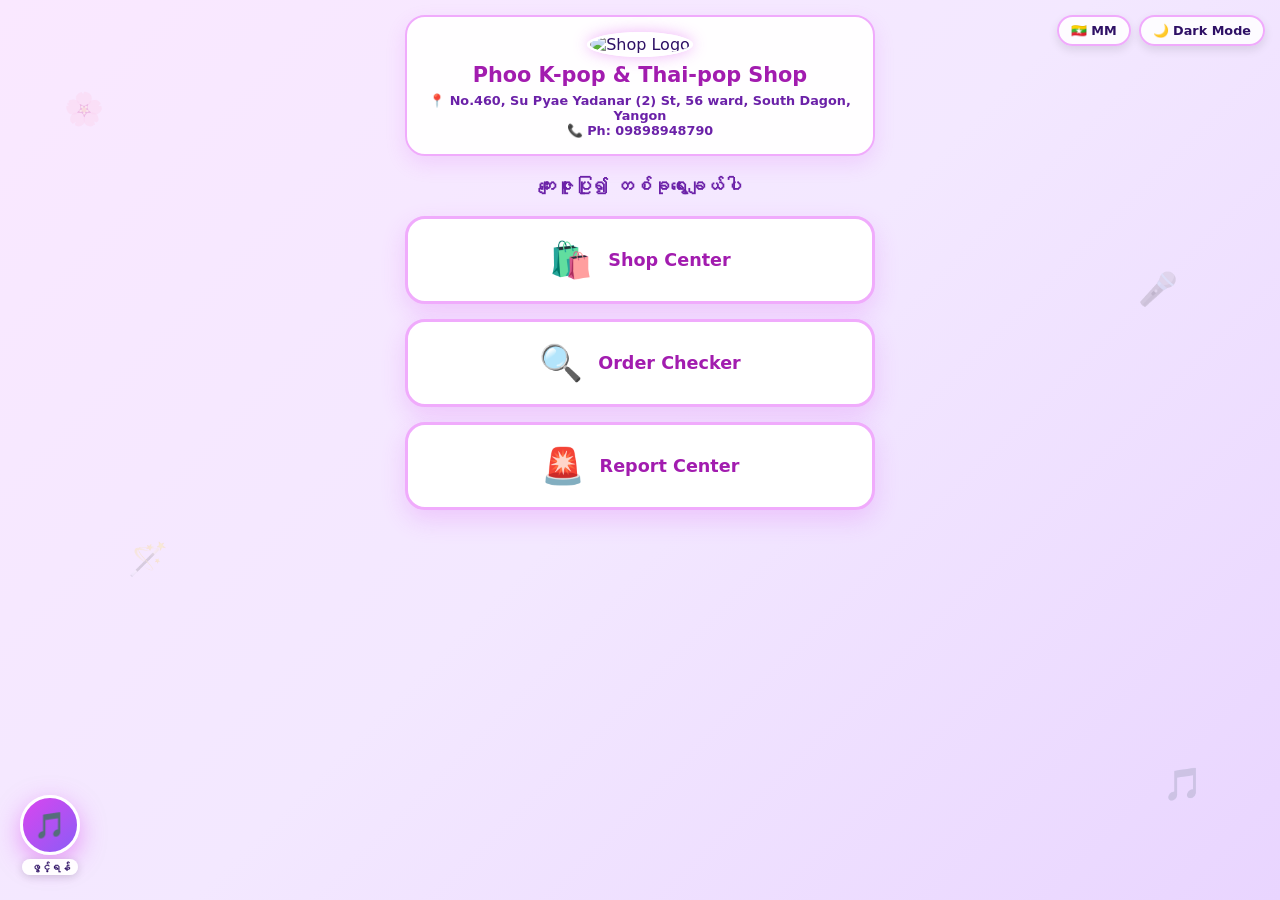
==== index.html @ 3902c41f "Update index.html" ====
<!DOCTYPE html>
<html lang="my">
<head>
  <meta charset="UTF-8">
  <meta name="viewport" content="width=device-width, initial-scale=1.0">
  <title>Phoo K-pop & Thai-pop Shop</title>
  <style>
    :root {
      --primary: #d946ef;
      --primary-dark: #a21caf;
      --accent: #8b5cf6;
      --bg-lavender: #f7f0ff;
      --card-bg: rgba(255, 255, 255, 0.95);
      --text-main: #2e1065;
      --text-sub: #6b21a8;
      --body-bg: linear-gradient(135deg, #fae8ff 0%, #f3e8ff 50%, #e9d5ff 100%);
      --box-bg: #ffffff;
      --admin-note-bg: #fffbeb;
      --admin-note-border: #f59e0b;
    }

    body.dark-mode {
      --primary: #e879f9;
      --primary-dark: #f0abfc;
      --accent: #a78bfa;
      --card-bg: rgba(30, 27, 75, 0.95);
      --text-main: #f3e8ff;
      --text-sub: #d8b4fe;
      --body-bg: linear-gradient(135deg, #0f172a 0%, #1e1b4b 50%, #311042 100%);
      --box-bg: #1e1b4b;
      --admin-note-bg: #312e81;
      --admin-note-border: #818cf8;
    }

    * { box-sizing: border-box; margin: 0; padding: 0; font-family: 'Segoe UI', system-ui, sans-serif; }

    body {
      background: var(--body-bg);
      color: var(--text-main);
      min-height: 100vh;
      overflow-x: hidden;
      transition: background 0.3s ease, color 0.3s ease;
      position: relative;
    }

    /* FLOWER & LEAF BOMB ANIMATION STYLES */
    .flower-particle {
      position: fixed;
      pointer-events: none;
      font-size: 1.6rem;
      z-index: 9999;
      animation: flowerBomb 1.2s cubic-bezier(0.25, 1, 0.5, 1) forwards;
      user-select: none;
    }

    @keyframes flowerBomb {
      0% {
        opacity: 1;
        transform: translate(0, 0) scale(0.3) rotate(0deg);
      }
      40% {
        opacity: 1;
        transform: translate(var(--vx), var(--vy)) scale(1.4) rotate(180deg);
      }
      100% {
        opacity: 0;
        transform: translate(calc(var(--vx) * 1.2), calc(var(--vy) + 140px)) scale(0.5) rotate(360deg);
      }
    }

    .theme-toggle-wrapper {
      position: absolute;
      top: 15px;
      right: 15px;
      z-index: 10;
      display: flex;
      gap: 8px;
    }
    .theme-toggle-btn, .lang-toggle-btn {
      background: rgba(255, 255, 255, 0.85);
      border: 2px solid #f0abfc;
      padding: 6px 12px;
      border-radius: 20px;
      font-weight: 800;
      font-size: 0.8rem;
      color: var(--text-main);
      cursor: pointer;
      backdrop-filter: blur(5px);
      box-shadow: 0 4px 10px rgba(0,0,0,0.1);
    }
    body.dark-mode .theme-toggle-btn, body.dark-mode .lang-toggle-btn {
      background: rgba(30, 27, 75, 0.85);
      border-color: #a855f7;
    }

    .bg-icon {
      position: fixed;
      font-size: 2rem;
      opacity: 0.2;
      animation: float 8s infinite ease-in-out;
      pointer-events: none;
      z-index: 0;
    }
    @keyframes float {
      0%, 100% { transform: translateY(0) rotate(0deg); }
      50% { transform: translateY(-25px) rotate(15deg); }
    }

    .app-container {
      max-width: 500px;
      margin: 0 auto;
      min-height: 100vh;
      position: relative;
      z-index: 1;
      padding: 15px 15px 40px;
    }

    .page-view { display: none; }
    .page-view.active { display: block; }

    .site-header {
      text-align: center;
      padding: 15px;
      background: var(--card-bg);
      backdrop-filter: blur(10px);
      border-radius: 20px;
      border: 2px solid #f0abfc;
      margin-bottom: 20px;
      box-shadow: 0 8px 20px rgba(217, 70, 239, 0.15);
    }
    .logo {
      width: 85px;
      height: 85px;
      border-radius: 50%;
      object-fit: cover;
      box-shadow: 0 0 15px rgba(217, 70, 239, 0.4);
      border: 3px solid #fff;
    }
    .shop-title {
      font-size: 1.3rem;
      font-weight: 900;
      color: var(--primary-dark);
      margin-top: 6px;
    }
    .address-animated {
      font-size: 0.8rem;
      color: var(--text-sub);
      margin-top: 6px;
      font-weight: 700;
      display: inline-block;
      animation: pulseWiggle 3s infinite ease-in-out;
    }
    @keyframes pulseWiggle {
      0%, 100% { transform: scale(1) rotate(0deg); }
      25% { transform: scale(1.02) rotate(-1deg); }
      75% { transform: scale(1.02) rotate(1deg); }
    }

    /* MUSIC BUBBLE STYLING */
    .music-bubble-fixed {
      position: fixed;
      bottom: 25px;
      left: 20px;
      z-index: 200;
      display: flex;
      flex-direction: column;
      align-items: center;
    }
    .music-bubble-btn {
      width: 60px;
      height: 60px;
      border-radius: 50%;
      background: linear-gradient(135deg, var(--primary) 0%, var(--accent) 100%);
      color: white;
      font-size: 1.6rem;
      display: flex;
      align-items: center;
      justify-content: center;
      box-shadow: 0 8px 25px rgba(217, 70, 239, 0.5);
      cursor: pointer;
      border: 3px solid #fff;
      transition: all 0.3s ease;
      animation: musicPulse 2s infinite ease-in-out;
    }
    .music-bubble-btn.playing {
      animation: musicRotate 4s linear infinite;
      box-shadow: 0 0 25px rgba(217, 70, 239, 0.8);
      border-color: #f0abfc;
    }
    .music-bubble-label {
      font-size: 0.65rem;
      font-weight: 800;
      color: var(--text-main);
      margin-top: 4px;
      background: var(--card-bg);
      padding: 2px 8px;
      border-radius: 10px;
      box-shadow: 0 2px 8px rgba(0,0,0,0.15);
      backdrop-filter: blur(4px);
    }
    @keyframes musicPulse {
      0%, 100% { transform: scale(1); }
      50% { transform: scale(1.08); }
    }
    @keyframes musicRotate {
      0% { transform: rotate(0deg); }
      100% { transform: rotate(360deg); }
    }

    .landing-options {
      display: flex;
      flex-direction: column;
      gap: 15px;
      margin-top: 20px;
    }
    .option-card {
      background: var(--box-bg);
      border: 3px solid #f0abfc;
      border-radius: 20px;
      padding: 20px;
      text-align: center;
      cursor: pointer;
      box-shadow: 0 10px 25px rgba(217, 70, 239, 0.2);
      transition: all 0.3s cubic-bezier(0.175, 0.885, 0.32, 1.275);
      display: flex;
      align-items: center;
      justify-content: center;
      gap: 15px;
    }
    .option-card:hover {
      transform: translateY(-5px) scale(1.02);
      border-color: var(--primary);
    }
    .option-icon { font-size: 2.2rem; }
    .option-title { font-weight: 900; color: var(--primary-dark); font-size: 1.1rem; }

    .nav-back-btn {
      background: var(--card-bg);
      border: 2px solid #f0abfc;
      padding: 8px 16px;
      border-radius: 20px;
      font-weight: 800;
      color: var(--text-sub);
      cursor: pointer;
      margin-bottom: 15px;
      display: inline-flex;
      align-items: center;
      gap: 5px;
    }

    /* PRODUCT CARDS */
    .product-grid {
      display: grid;
      grid-template-columns: repeat(2, 1fr);
      gap: 15px;
    }
    .product-card {
      background: var(--card-bg);
      background-image: radial-gradient(#d8b4fe 15%, transparent 16%),
                        url('https://lh3.googleusercontent.com/d/14WBlxcwpCYj9gqkONoxRkhRrgwvBJSRH');
      background-size: 20px 20px, 70px 70px;
      background-position: center, center;
      background-repeat: repeat, no-repeat;
      background-blend-mode: normal, soft-light;
      border-radius: 20px;
      padding: 12px;
      border: 2px solid #f5d0fe;
      box-shadow: 0 8px 18px rgba(147, 51, 234, 0.12);
      text-align: center;
      transition: all 0.3s ease;
      animation: cardWiggle 3.5s infinite ease-in-out;
    }

    .product-card:nth-child(even) {
      animation-duration: 4s;
      animation-delay: 0.5s;
    }

    @keyframes cardWiggle {
      0%, 100% { transform: translateY(0) rotate(0deg); }
      25% { transform: translateY(-4px) rotate(-1deg); }
      75% { transform: translateY(3px) rotate(1deg); }
    }

    .product-card:hover {
      transform: translateY(-8px) scale(1.03) !important;
      box-shadow: 0 14px 28px rgba(217, 70, 239, 0.3);
      border-color: var(--primary);
    }
    .product-img {
      width: 100%;
      height: 135px;
      object-fit: cover;
      border-radius: 14px;
      box-shadow: 0 4px 12px rgba(0,0,0,0.1);
    }
    .product-title {
      font-weight: 800;
      font-size: 0.9rem;
      margin: 8px 0 4px;
      color: var(--text-main);
    }
    .product-price {
      font-weight: 900;
      color: var(--primary-dark);
      font-size: 0.95rem;
      margin-bottom: 8px;
    }
    .btn-show-photo {
      width: 100%;
      background: linear-gradient(135deg, #c084fc 0%, #e879f9 100%);
      color: white;
      border: none;
      padding: 8px;
      border-radius: 12px;
      font-weight: 800;
      font-size: 0.8rem;
      cursor: pointer;
      box-shadow: 0 4px 10px rgba(192, 132, 252, 0.4);
    }

    .floating-cart-btn {
      position: fixed;
      bottom: 25px;
      right: 20px;
      background: linear-gradient(135deg, var(--primary) 0%, var(--accent) 100%);
      color: white;
      width: 65px;
      height: 65px;
      border-radius: 50%;
      display: none;
      justify-content: center;
      align-items: center;
      font-size: 1.6rem;
      box-shadow: 0 10px 25px rgba(217, 70, 239, 0.5);
      cursor: pointer;
      z-index: 199;
      animation: pulseCart 2s infinite ease-in-out;
    }
    @keyframes pulseCart {
      0%, 100% { transform: scale(1); }
      50% { transform: scale(1.1); }
    }
    .cart-count-badge {
      position: absolute;
      top: 0;
      right: 0;
      background: #ef4444;
      color: white;
      font-size: 0.75rem;
      font-weight: 900;
      padding: 3px 7px;
      border-radius: 12px;
      border: 2px solid white;
    }

    .modal-overlay {
      position: fixed;
      top: 0; left: 0; width: 100%; height: 100%;
      background: rgba(46, 16, 101, 0.65);
      backdrop-filter: blur(6px);
      display: none;
      justify-content: center;
      align-items: center;
      z-index: 300;
      overflow-y: auto;
      padding: 20px 0;
    }
    .modal-overlay.active { display: flex; }

    /* DETAIL BUBBLE PHOTOS & FLOATING ANIMATION */
    .detail-gallery-container {
      display: flex;
      flex-wrap: wrap;
      justify-content: center;
      gap: 12px;
      max-height: 240px;
      overflow-y: auto;
      margin: 12px 0;
      padding: 8px;
    }
    .detail-img-box {
      display: flex;
      flex-direction: column;
      align-items: center;
    }
    .detail-bubble-img {
      width: 75px;
      height: 75px;
      border-radius: 50%; /* Pure Bubble Shape */
      object-fit: cover;
      cursor: pointer;
      border: 3px solid #f0abfc;
      box-shadow: 0 6px 15px rgba(217, 70, 239, 0.3);
      animation: bubbleFloat 3s ease-in-out infinite alternate;
    }
    .detail-img-box:nth-child(even) .detail-bubble-img {
      animation-duration: 3.8s;
      animation-delay: 0.4s;
    }
    .detail-img-box:nth-child(3n) .detail-bubble-img {
      animation-duration: 2.5s;
      animation-delay: 0.8s;
    }

    /* BUBBLE FLOATING ANIMATION (NON-DEGREE ROTATION) */
    @keyframes bubbleFloat {
      0% {
        transform: translateY(0px) scale(1);
      }
      50% {
        transform: translateY(-6px) scale(1.05);
        box-shadow: 0 10px 20px rgba(217, 70, 239, 0.5);
      }
      100% {
        transform: translateY(3px) scale(0.98);
      }
    }

    .fullscreen-modal {
      display: none;
      position: fixed;
      top: 0; left: 0; width: 100%; height: 100%;
      background: rgba(0, 0, 0, 0.9);
      justify-content: center;
      align-items: center;
      z-index: 1000;
    }
    .fullscreen-modal img {
      max-width: 90%;
      max-height: 90%;
      border-radius: 12px;
      cursor: pointer;
    }

    .qty-modal-box {
      background: var(--box-bg);
      width: 90%;
      max-width: 400px;
      border-radius: 24px;
      padding: 22px;
      text-align: center;
      position: relative;
      box-shadow: 0 15px 30px rgba(0,0,0,0.3);
      border: 3px solid #f0abfc;
    }

    .input-field {
      width: 100%;
      padding: 12px;
      border-radius: 12px;
      border: 2px solid #e9d5ff;
      margin-top: 8px;
      margin-bottom: 12px;
      outline: none;
      font-size: 0.9rem;
      background: var(--box-bg);
      color: var(--text-main);
    }
    .input-field:focus { border-color: var(--primary); }

    .btn-action {
      width: 100%;
      background: linear-gradient(135deg, var(--primary) 0%, var(--accent) 100%);
      color: white;
      border: none;
      padding: 12px;
      border-radius: 14px;
      font-weight: 800;
      font-size: 0.95rem;
      cursor: pointer;
      box-shadow: 0 4px 15px rgba(217, 70, 239, 0.4);
    }

    .cart-item {
      background: var(--card-bg);
      padding: 12px;
      border-radius: 14px;
      margin-bottom: 10px;
      border: 1px solid #f0abfc;
      text-align: left;
    }
    .cart-item-header {
      display: flex;
      justify-content: space-between;
      align-items: center;
      margin-bottom: 6px;
    }

    .admin-note-box {
      background: var(--admin-note-bg);
      border-left: 4px solid var(--admin-note-border);
      padding: 10px;
      border-radius: 8px;
      font-size: 0.85rem;
      text-align: left;
      margin: 10px 0;
      color: var(--text-main);
    }

    .success-card {
      background: var(--box-bg);
      border-radius: 24px;
      padding: 30px 20px;
      text-align: center;
      border: 3px solid #f0abfc;
      box-shadow: 0 15px 35px rgba(217, 70, 239, 0.25);
      animation: popIn 0.5s cubic-bezier(0.175, 0.885, 0.32, 1.275);
    }
    @keyframes popIn {
      0% { transform: scale(0.7); opacity: 0; }
      100% { transform: scale(1); opacity: 1; }
    }
    .success-icon { font-size: 4rem; margin-bottom: 15px; display: block; }
    .success-title { font-size: 1.3rem; font-weight: 900; color: #16a34a; margin-bottom: 10px; }
    .thanks-msg { font-size: 1rem; font-weight: 800; color: var(--primary-dark); margin-bottom: 20px; }
    .code-box {
      background: var(--card-bg);
      border: 2px dashed var(--primary);
      padding: 15px;
      border-radius: 16px;
      font-size: 1.2rem;
      font-weight: 900;
      color: var(--text-main);
      margin-bottom: 20px;
    }

    .report-card {
      background: var(--box-bg);
      border: 3px solid #f0abfc;
      border-radius: 22px;
      padding: 20px;
      box-shadow: 0 10px 25px rgba(217, 70, 239, 0.15);
    }
  </style>
</head>
<body>

  <!-- THEME & LANGUAGE SWITCHER WRAPPER -->
  <div class="theme-toggle-wrapper">
    <button id="lang-btn" class="lang-toggle-btn" onclick="toggleLanguage()">🇲🇲 MM</button>
    <button id="theme-btn" class="theme-toggle-btn" onclick="toggleTheme()">🌙 Dark Mode</button>
  </div>

  <div class="bg-icon" style="top:10%; left:5%;">🌸</div>
  <div class="bg-icon" style="top:30%; right:8%; animation-delay: 2s;">🎤</div>
  <div class="bg-icon" style="top:60%; left:10%; animation-delay: 4s;">🪄</div>
  <div class="bg-icon" style="top:85%; right:6%; animation-delay: 1s;">🎵</div>

  <!-- AUDIO ELEMENT -->
  <audio id="bg-audio" loop preload="auto" crossorigin="anonymous">
    <source src="https://cdn.pixabay.com/download/audio/2022/05/27/audio_1808fbf07a.mp3?filename=lofi-study-112191.mp3" type="audio/mpeg">
  </audio>

  <!-- MUSIC BUBBLE PLAYER -->
  <div class="music-bubble-fixed">
    <div id="music-bubble" class="music-bubble-btn" onclick="toggleMusic()">
      🎵
    </div>
    <span id="music-status" class="music-bubble-label" data-mm="ဖွင့်ရန်" data-en="Play">ဖွင့်ရန်</span>
  </div>

  <div class="app-container">

    <!-- PAGE 1: LANDING PAGE -->
    <div id="page-landing" class="page-view active">
      <header class="site-header">
        <img src="https://lh3.googleusercontent.com/d/14WBlxcwpCYj9gqkONoxRkhRrgwvBJSRH" class="logo" alt="Shop Logo">
        <h1 class="shop-title">Phoo K-pop & Thai-pop Shop</h1>
        <div class="address-animated">
          📍 No.460, Su Pyae Yadanar (2) St, 56 ward, South Dagon, Yangon<br>📞 Ph: 09898948790
        </div>
      </header>

      <h2 style="text-align:center; color:var(--text-sub); font-size:1.1rem; margin-bottom:15px;" data-mm="ကျေးဇူးပြု၍ တစ်ခုရွေးချယ်ပါ" data-en="Please Select an Option">ကျေးဇူးပြု၍ တစ်ခုရွေးချယ်ပါ</h2>
      
      <div class="landing-options">
        <div class="option-card" onclick="navigateTo('page-shop')">
          <span class="option-icon">🛍️</span>
          <div class="option-title">Shop Center</div>
        </div>
        <div class="option-card" onclick="navigateTo('page-checker')">
          <span class="option-icon">🔍</span>
          <div class="option-title">Order Checker</div>
        </div>
        <div class="option-card" onclick="navigateTo('page-report')">
          <span class="option-icon">🚨</span>
          <div class="option-title">Report Center</div>
        </div>
      </div>
    </div>

    <!-- PAGE 2: SHOP CENTER PAGE -->
    <div id="page-shop" class="page-view">
      <button class="nav-back-btn" onclick="navigateTo('page-landing')" data-mm="⬅️ ပင်မစာမျက်နှာသို့" data-en="⬅️ Back to Home">⬅️ ပင်မစာမျက်နှာသို့</button>
      <h2 style="font-size:1.2rem; font-weight:900; color:var(--text-sub); margin-bottom:15px;">🛍️ Shop Center</h2>
      <div id="product-grid" class="product-grid"></div>
    </div>

    <!-- PAGE 3: ORDER CHECKER PAGE -->
    <div id="page-checker" class="page-view">
      <button class="nav-back-btn" onclick="navigateTo('page-landing')" data-mm="⬅️ ပင်မစာမျက်နှာသို့" data-en="⬅️ Back to Home">⬅️ ပင်မစာမျက်နှာသို့</button>
      <h2 style="font-size:1.1rem; font-weight:900; color:var(--text-sub); margin-bottom:12px;" data-mm="🔍 Order Status စစ်ဆေးရန်" data-en="🔍 Check Order Status">🔍 Order Status စစ်ဆေးရန်</h2>
      <input type="text" id="check-code-input" class="input-field" placeholder="Order Code ရိုက်ထည့်ပါ (ဥပမာ- ORD-1234)" data-mm-ph="Order Code ရိုက်ထည့်ပါ (ဥပမာ- ORD-1234)" data-en-ph="Enter Order Code (e.g., ORD-1234)">
      <button class="btn-action" onclick="checkOrderStatus()" data-mm="စစ်ဆေးမည်" data-en="Check Status">စစ်ဆေးမည်</button>
      <div id="check-result-box" style="margin-top:15px;"></div>
    </div>

    <!-- PAGE 4: REPORT CENTER PAGE -->
    <div id="page-report" class="page-view">
      <button class="nav-back-btn" onclick="navigateTo('page-landing')" data-mm="⬅️ ပင်မစာမျက်နှာသို့" data-en="⬅️ Back to Home">⬅️ ပင်မစာမျက်နှာသို့</button>
      
      <div class="report-card">
        <h2 style="font-size:1.1rem; font-weight:900; color:#e11d48; margin-bottom:12px;">🚨 Report Center</h2>
        
        <div style="display:flex; gap:8px; margin-bottom:15px;">
          <button id="tab-rep-sub" class="btn-action" style="flex:1; padding:8px; font-size:0.8rem;" onclick="switchReportTab('sub')" data-mm="Report တင်မည်" data-en="Submit Report">Report တင်မည်</button>
          <button id="tab-rep-chk" class="btn-action" style="flex:1; padding:8px; font-size:0.8rem; background:#059669;" onclick="switchReportTab('chk')" data-mm="Report စစ်မည်" data-en="Check Report">Report စစ်မည်</button>
        </div>

        <div id="sec-rep-sub-form">
          <textarea id="rep-text-input" class="input-field" placeholder="ကြုံတွေ့ရသော အခက်အခဲ/တိုင်ကြားစာ ရေးသားပါ..." data-mm-ph="ကြုံတွေ့ရသော အခက်အခဲ/တိုင်ကြားစာ ရေးသားပါ..." data-en-ph="Describe your complaint/issue here..." style="height:80px; resize:none;"></textarea>
          <button class="btn-action" style="background:#e11d48;" onclick="submitReport()" data-mm="Report ပေးပို့မည် ➔" data-en="Send Report ➔">Report ပေးပို့မည် ➔</button>
        </div>

        <div id="sec-rep-chk-form" style="display:none;">
          <input type="text" id="rep-code-search" class="input-field" placeholder="Report Code ရိုက်ထည့်ပါ (ဥပမာ - RP-1234)" data-mm-ph="Report Code ရိုက်ထည့်ပါ (ဥပမာ - RP-1234)" data-en-ph="Enter Report Code (e.g., RP-1234)">
          <button class="btn-action" style="background:#059669;" onclick="checkReportStatus()" data-mm="Status စစ်မည်" data-en="Check Status">Status စစ်မည်</button>
          <div id="rep-status-output" style="margin-top:12px; font-weight:bold; text-align:center;"></div>
        </div>
      </div>
    </div>

    <!-- PAGE 5: CART CHECKOUT PAGE -->
    <div id="page-cart" class="page-view">
      <button class="nav-back-btn" onclick="navigateTo('page-shop')" data-mm="⬅️ ပစ္စည်းများထပ်ရွေးမည်" data-en="⬅️ Add More Items">⬅️ ပစ္စည်းများထပ်ရွေးမည်</button>
      
      <div style="background:var(--box-bg); border-radius:22px; padding:20px; border:3px solid #f0abfc; box-shadow:0 10px 25px rgba(217,70,239,0.15);">
        <h3 style="font-size:1.1rem; font-weight:900; color:var(--primary-dark); margin-bottom:12px;" data-mm="🛒 ခြင်းတောင်းထဲမှ ပစ္စည်းများ" data-en="🛒 Items in Cart">🛒 ခြင်းတောင်းထဲမှ ပစ္စည်းများ</h3>
        <div id="cart-items-container"></div>
        
        <div style="display:flex; justify-content:space-between; font-weight:900; font-size:1.15rem; margin:15px 0 10px;">
          <span data-mm="စုစုပေါင်း ကျသင့်ငွေ:" data-en="Total Amount:">စုစုပေါင်း ကျသင့်ငွေ:</span>
          <span id="cart-total-price" style="color:var(--primary-dark);">0 Ks</span>
        </div>

        <h4 style="font-size:0.9rem; margin-top:10px; font-weight:800;" data-mm="အချက်အလက် ဖြည့်ပါ:" data-en="Fill Information:">အချက်အလက် ဖြည့်ပါ:</h4>
        <input type="text" id="cust-name" class="input-field" placeholder="လူကြီးမင်း နာမည်..." data-mm-ph="လူကြီးမင်း နာမည်..." data-en-ph="Your Name..." required>
        
        <label style="font-size:0.8rem; font-weight:800;" data-mm="📱 Device Changer (၁၀ ခုအထိ ရွေးချယ်နိုင်သည်):" data-en="📱 Device Changer (Up to 10 Devices):">📱 Device Changer (၁၀ ခုအထိ ရွေးချယ်နိုင်သည်):</label>
        <select id="device-changer-select" class="input-field">
          <option value="Device 1 (Main Mobile)">Device 1 (Main Mobile)</option>
          <option value="Device 2 (Secondary Phone)">Device 2 (Secondary Phone)</option>
          <option value="Device 3 (Tablet / iPad)">Device 3 (Tablet / iPad)</option>
          <option value="Device 4 (Laptop / PC)">Device 4 (Laptop / PC)</option>
          <option value="Device 5 (Office Device)">Device 5 (Office Device)</option>
          <option value="Device 6 (Spare Phone A)">Device 6 (Spare Phone A)</option>
          <option value="Device 7 (Spare Phone B)">Device 7 (Spare Phone B)</option>
          <option value="Device 8 (Family Device 1)">Device 8 (Family Device 1)</option>
          <option value="Device 9 (Family Device 2)">Device 9 (Family Device 2)</option>
          <option value="Device 10 (Custom Extra Device)">Device 10 (Custom Extra Device)</option>
        </select>

        <select id="delivery-type" class="input-field" onchange="toggleDeliveryBox(this.value)">
          <option value="pickup" data-mm="🏠 ကိုယ်တိုင် Pick-up လာယူမည်" data-en="🏠 Pick-up Self">🏠 ကိုယ်တိုင် Pick-up လာယူမည်</option>
          <option value="delivery" data-mm="🚚 Delivery ပို့ပေးပါ" data-en="🚚 Home Delivery">🚚 Delivery ပို့ပေးပါ</option>
        </select>

        <div id="delivery-box" style="display:none;">
          <input type="text" id="cust-address" class="input-field" placeholder="နေရပ်လိပ်စာ အပြည့်အစုံ" data-mm-ph="နေရပ်လိပ်စာ အပြည့်အစုံ" data-en-ph="Full Address">
          <input type="tel" id="cust-phone" class="input-field" placeholder="ဖုန်းနံပါတ်" data-mm-ph="ဖုန်းနံပါတ်" data-en-ph="Phone Number">
        </div>

        <select id="payment-type" class="input-field" onchange="togglePaymentBox(this.value)">
          <option value="cod">💵 Cash on Delivery / Pick-up</option>
          <option value="online">📱 Online Payment (KPay / WavePay)</option>
        </select>

        <div id="online-pay-box" style="display:none; background:var(--card-bg); padding:12px; border-radius:12px; margin-bottom:12px; font-size:0.85rem;">
          <p><b>Wave Pay:</b> 09898948790 (Khin Saw Htwe)</p>
          <p><b>KPay:</b> 09422725283 (Moe Pyae Pyae Zaw)</p>
          <p style="margin-top:6px; color:var(--primary-dark); font-weight:700;" data-mm="💳 ပြေစာ Slip ပုံ တိုက်ရိုက် တင်ပါ:" data-en="💳 Upload Payment Slip:">💳 ပြေစာ Slip ပုံ တိုက်ရိုက် တင်ပါ:</p>
          <input type="file" id="slip-file-input" accept="image/*" class="input-field" style="padding:8px;">
        </div>

        <button class="btn-action" onclick="submitOrderToTelegram()" data-mm="✨ Order အတည်ပြုမည်" data-en="✨ Confirm Order">✨ Order အတည်ပြုမည်</button>
      </div>
    </div>

    <!-- PAGE 6: ORDER SUCCESS PAGE -->
    <div id="page-success" class="page-view">
      <div class="success-card">
        <span class="success-icon">🎉</span>
        <div class="success-title" data-mm="ဂုဏ်ယူပါတယ် order တင်ခြင်းအောင်မြင်ပါသည်" data-en="Congratulations! Order Placed Successfully">ဂုဏ်ယူပါတယ် order တင်ခြင်းအောင်မြင်ပါသည်</div>
        <div class="thanks-msg" data-mm="ဝယ်ယူအားပေးမှုအတွက် ကျေးဇူးအထူးတင်ပါသည်။" data-en="Thank you for shopping with us!">ဝယ်ယူအားပေးမှုအတွက် ကျေးဇူးအထူးတင်ပါသည်။</div>
        
        <p style="font-size:0.85rem; color:var(--text-sub); margin-bottom:6px;" data-mm="လူကြီးမင်း၏ Order Code လေးဖြစ်ပါတယ်:" data-en="Your Order Code is:">လူကြီးမင်း၏ Order Code လေးဖြစ်ပါတယ်:</p>
        <div class="code-box" id="success-order-code">ORD-XXXX</div>

        <button class="btn-action" onclick="navigateTo('page-landing')" data-mm="🏠 ပင်မစာမျက်နှာသို့ ပြန်သွားမည်" data-en="🏠 Back to Home Page">🏠 ပင်မစာမျက်နှာသို့ ပြန်သွားမည်</button>
      </div>
    </div>

  </div>

  <div id="floating-cart-btn" class="floating-cart-btn" onclick="navigateTo('page-cart')">
    🛒
    <span id="cart-badge" class="cart-count-badge">0</span>
  </div>

  <!-- PRODUCT DETAIL MODAL (BUBBLE PHOTOS & ADMIN NOTE) -->
  <div id="detail-modal" class="modal-overlay">
    <div class="qty-modal-box">
      <button onclick="closeModal()" style="position:absolute; right:12px; top:12px; background:none; border:none; font-size:1.2rem; cursor:pointer; color:var(--text-main);">❌</button>
      <h3 id="modal-title" style="font-weight:900; color:var(--primary-dark); margin-top:5px;"></h3>
      <p id="modal-price" style="font-size:1.1rem; font-weight:800; color:var(--accent); margin-bottom:8px;"></p>

      <!-- Admin Stock Note Display (Conditional) -->
      <div id="modal-admin-note" class="admin-note-box" style="display:none;"></div>

      <!-- Detail Bubble Photos with Floating Animation -->
      <p style="font-size:0.75rem; font-weight:bold; color:var(--text-sub);" data-mm="🖼️ Detail Bubble ပုံများ - နှိပ်ပါက ပုံကြီးကြည့်နိုင်သည်" data-en="🖼️ Detail Bubble Images - Click for Fullscreen">🖼️ Detail Bubble ပုံများ - နှိပ်ပါက ပုံကြီးကြည့်နိုင်သည်</p>
      <div id="modal-gallery-grid" class="detail-gallery-container"></div>

      <label style="font-size:0.85rem; font-weight:800; color:var(--text-sub);" data-mm="ဝယ်ယူမည့် အရေအတွက် ရွေးပါ:" data-en="Select Quantity:">ဝယ်ယူမည့် အရေအတွက် ရွေးပါ:</label>
      <input type="number" id="modal-qty" class="input-field" value="1" min="1" style="text-align:center; font-weight:800;">

      <button class="btn-action" onclick="addToCartFromModal()" data-mm="🛒 ခြင်းတောင်းထဲထည့်မည်" data-en="🛒 Add to Cart">🛒 ခြင်းတောင်းထဲထည့်မည်</button>
    </div>
  </div>

  <!-- FULLSCREEN LIGHTBOX MODAL -->
  <div id="fullscreen-modal" class="fullscreen-modal" onclick="closeFullscreenModal()">
    <span style="position:absolute; top:20px; right:25px; color:white; font-size:30px; cursor:pointer;">&times;</span>
    <img id="fullscreen-img" src="" alt="Fullscreen View">
  </div>

  <script type="module">
    import { initializeApp } from "https://www.gstatic.com/firebasejs/10.8.0/firebase-app.js";
    import { getFirestore, collection, addDoc, getDocs, query, where } from "https://www.gstatic.com/firebasejs/10.8.0/firebase-firestore.js";

    const firebaseConfig = {
      apiKey: "AIzaSyCkT8J7ttr9w-ZJJmbyu6aT9qLCUmauXcA",
      authDomain: "my-k-pop-shop.firebaseapp.com",
      projectId: "my-k-pop-shop",
      storageBucket: "my-k-pop-shop.firebasestorage.app",
      messagingSenderId: "697172084426",
      appId: "1:697172084426:web:6fb0b4cf2cc1f57e291633"
    };

    const app = initializeApp(firebaseConfig);
    const db = getFirestore(app);

    const TELEGRAM_BOT_TOKEN = "8997594636:AAGGXMgiTnbufcUozWn2yBW7XdfLnbLP4R8"; 
    const TELEGRAM_CHAT_ID = "5050699658";

    let cart = [];
    let selectedProduct = null;
    let currentLang = 'MM'; 

    /* FLOWER & LEAF TOUCH SPARKLE LOGIC */
    const natureItems = ['🌸', '🍃', '🌺', '🌿', '🌷', '🍀', '🌼', '✨'];

    function createFlowerBurst(x, y) {
      const count = 9;
      for (let i = 0; i < count; i++) {
        const el = document.createElement('div');
        el.className = 'flower-particle';
        el.innerText = natureItems[Math.floor(Math.random() * natureItems.length)];

        const vx = (Math.random() - 0.5) * 160; 
        const vy = (Math.random() - 0.7) * 120;  

        el.style.left = `${x}px`;
        el.style.top = `${y}px`;
        el.style.setProperty('--vx', `${vx}px`);
        el.style.setProperty('--vy', `${vy}px`);

        document.body.appendChild(el);
        setTimeout(() => { el.remove(); }, 1200);
      }
    }

    window.addEventListener('pointerdown', (e) => {
      createFlowerBurst(e.clientX, e.clientY);
    });

    /* MULTI-LANGUAGE TOGGLE LOGIC (MM / EN) */
    window.toggleLanguage = function() {
      currentLang = currentLang === 'MM' ? 'EN' : 'MM';
      document.getElementById('lang-btn').innerText = currentLang === 'MM' ? '🇲🇲 MM' : '🇬🇧 EN';

      document.querySelectorAll('[data-mm]').forEach(el => {
        el.innerHTML = currentLang === 'MM' ? el.getAttribute('data-mm') : el.getAttribute('data-en');
      });

      document.querySelectorAll('[data-mm-ph]').forEach(el => {
        el.placeholder = currentLang === 'MM' ? el.getAttribute('data-mm-ph') : el.getAttribute('data-en-ph');
      });

      updateCartUI();
    };

    /* MUSIC PLAYER LOGIC */
    window.toggleMusic = function() {
      const audio = document.getElementById('bg-audio');
      const bubble = document.getElementById('music-bubble');
      const label = document.getElementById('music-status');

      if (audio.paused) {
        audio.play().then(() => {
          bubble.classList.add('playing');
          bubble.innerHTML = "🎶";
          label.innerText = currentLang === 'MM' ? "ပိတ်ရန်" : "Pause";
        }).catch(() => {
          alert(currentLang === 'MM' ? "သီချင်းဖွင့်၍ မရသေးပါ။ တစ်ချက်ထပ်နှိပ်ပေးပါခင်ဗျာ။" : "Could not play audio. Please tap again.");
        });
      } else {
        audio.pause();
        bubble.classList.remove('playing');
        bubble.innerHTML = "🎵";
        label.innerText = currentLang === 'MM' ? "ဖွင့်ရန်" : "Play";
      }
    };

    /* THEME SWITCHER */
    window.toggleTheme = function() {
      const body = document.body;
      const btn = document.getElementById('theme-btn');
      body.classList.toggle('dark-mode');
      btn.innerText = body.classList.contains('dark-mode') ? "☀️ Light Mode" : "🌙 Dark Mode";
    };

    /* NAVIGATION LOGIC */
    window.navigateTo = function(pageId) {
      document.querySelectorAll('.page-view').forEach(p => p.classList.remove('active'));
      document.getElementById(pageId).classList.add('active');
      window.scrollTo(0,0);
    };

    /* SHOP PRODUCTS DISPLAY */
    async function loadShopProducts() {
      const grid = document.getElementById("product-grid");
      grid.innerHTML = "<p style='grid-column:span 2; text-align:center;'>Loading...</p>";
      const snapshot = await getDocs(collection(db, "products"));
      grid.innerHTML = "";

      if(snapshot.empty) {
        grid.innerHTML = "<p style='grid-column:span 2; text-align:center;'>ပစ္စည်းများ မရှိသေးပါ။</p>";
        return;
      }

      snapshot.forEach(docSnap => {
        const p = docSnap.data();
        const card = document.createElement("div");
        card.className = "product-card";
        card.innerHTML = `
          <img src="${p.showPhoto}" class="product-img" onerror="this.src='https://via.placeholder.com/150'">
          <div class="product-title">${p.name}</div>
          <div class="product-price">${p.price} Ks</div>
          <button class="btn-show-photo">🖼️ Show Photo (Details)</button>
        `;
        card.querySelector('.btn-show-photo').onclick = () => openBubbleModal(p);
        grid.appendChild(card);
      });
    }

    /* OPEN PRODUCT DETAIL MODAL (Bubble Photos & Admin Note Display) */
    function openBubbleModal(p) {
      selectedProduct = p;
      document.getElementById("modal-title").innerText = p.name;
      document.getElementById("modal-price").innerText = `${p.price} Ks`;
      document.getElementById("modal-qty").value = 1;
      
      // Admin Stock Note (Shows if non-empty)
      const adminNoteEl = document.getElementById("modal-admin-note");
      if (p.adminNote && p.adminNote.trim() !== "") {
        adminNoteEl.style.display = "block";
        adminNoteEl.innerHTML = `<b>📌 Admin Stock Note:</b> ${p.adminNote}`;
      } else {
        adminNoteEl.style.display = "none";
      }

      // Collect Main Photo + Detail Photos
      const gallery = document.getElementById("modal-gallery-grid");
      gallery.innerHTML = "";
      
      let allPhotos = [];
      if (p.showPhoto) allPhotos.push(p.showPhoto);
      if (p.detailPhotos && Array.isArray(p.detailPhotos)) {
        p.detailPhotos.forEach(url => {
          if (url && url.trim()) allPhotos.push(url.trim());
        });
      }

      allPhotos.forEach((url) => {
        const box = document.createElement("div");
        box.className = "detail-img-box";
        box.innerHTML = `<img src="${url}" class="detail-bubble-img" onclick="openFullscreenModal('${url}')">`;
        gallery.appendChild(box);
      });

      document.getElementById("detail-modal").classList.add("active");
    }

    /* FULLSCREEN LIGHTBOX VIEW */
    window.openFullscreenModal = function(url) {
      const fsModal = document.getElementById("fullscreen-modal");
      const fsImg = document.getElementById("fullscreen-img");
      fsImg.src = url;
      fsModal.style.display = "flex";
    };

    window.closeFullscreenModal = function() {
      document.getElementById("fullscreen-modal").style.display = "none";
    };

    window.closeModal = function() {
      document.getElementById("detail-modal").classList.remove("active");
    };

    window.addToCartFromModal = function() {
      const qty = parseInt(document.getElementById("modal-qty").value) || 1;
      const existing = cart.find(item => item.name === selectedProduct.name);
      
      if(existing) {
        existing.qty += qty;
      } else {
        cart.push({
          name: selectedProduct.name,
          price: selectedProduct.price,
          qty: qty,
          itemNote: "" // Item-specific note field
        });
      }

      updateCartUI();
      closeModal();
    };

    function updateCartUI() {
      const container = document.getElementById("cart-items-container");
      const floatingBtn = document.getElementById("floating-cart-btn");
      const badge = document.getElementById("cart-badge");
      
      container.innerHTML = "";
      let total = 0;
      let totalCount = 0;

      if(cart.length === 0) {
        container.innerHTML = `<p style='text-align:center; color:var(--text-sub); font-size:0.9rem;'>${currentLang === 'MM' ? 'ခြင်းတောင်းထဲတွင် ပစ္စည်းမရှိသေးပါ။' : 'Cart is empty.'}</p>`;
        floatingBtn.style.display = "none";
      } else {
        cart.forEach((item, index) => {
          const itemTotal = item.price * item.qty;
          total += itemTotal;
          totalCount += item.qty;

          const phText = currentLang === 'MM' ? 'ဒီ stock အတွက် မှတ်ချက်ရေးပါ...' : 'Note for this item...';

          container.innerHTML += `
            <div class="cart-item">
              <div class="cart-item-header">
                <div>
                  <b>${item.name}</b><br>
                  <small style="color:var(--primary-dark); font-weight:bold;">${item.price} Ks x ${item.qty} = ${itemTotal} Ks</small>
                </div>
                <button onclick="removeFromCart(${index})" style="background:none; border:none; color:red; font-size:1.1rem; cursor:pointer;">🗑️</button>
              </div>
              <!-- Individual Stock Note Input -->
              <input type="text" class="input-field" style="margin:4px 0 0; padding:6px 10px; font-size:0.8rem;" 
                placeholder="${phText}" value="${item.itemNote || ''}" onchange="updateItemNote(${index}, this.value)">
            </div>
          `;
        });

        badge.innerText = totalCount;
        floatingBtn.style.display = "flex";
      }

      document.getElementById("cart-total-price").innerText = `${total} Ks`;
    }

    /* UPDATE INDIVIDUAL ITEM NOTE */
    window.updateItemNote = function(index, val) {
      if(cart[index]) {
        cart[index].itemNote = val.trim();
      }
    };

    window.removeFromCart = function(index) {
      cart.splice(index, 1);
      updateCartUI();
      if(cart.length === 0) {
        navigateTo('page-shop');
      }
    };

    window.toggleDeliveryBox = function(val) {
      document.getElementById("delivery-box").style.display = (val === 'delivery') ? 'block' : 'none';
    };

    window.togglePaymentBox = function(val) {
      document.getElementById("online-pay-box").style.display = (val === 'online') ? 'block' : 'none';
    };

    /* SUBMIT ORDER TO TELEGRAM (With Item Notes & Multi-Language Alert) */
    window.submitOrderToTelegram = async function() {
      if(cart.length === 0) return alert(currentLang === 'MM' ? "ခြင်းတောင်းထဲတွင် ပစ္စည်းထည့်ပါဦး!" : "Add items to cart first!");
      
      const name = document.getElementById("cust-name").value.trim();
      if(!name) return alert(currentLang === 'MM' ? "နာမည် ရိုက်ထည့်ပေးပါ!" : "Please enter your name!");

      const selectedDevice = document.getElementById("device-changer-select").value;
      const delType = document.getElementById("delivery-type").value;
      const address = document.getElementById("cust-address").value;
      const phone = document.getElementById("cust-phone").value;
      const payType = document.getElementById("payment-type").value;
      const slipFile = document.getElementById("slip-file-input").files[0];

      if(delType === 'delivery' && (!address || !phone)) {
        return alert(currentLang === 'MM' ? "Delivery ပို့ရန် လိပ်စာနှင့် ဖုန်းနံပါတ် ဖြည့်ပေးပါ!" : "Please provide address and phone for delivery!");
      }

      const orderCode = "ORD-" + Math.floor(1000 + Math.random() * 9000);
      
      // Items Summary with Individual Item Notes
      let itemsSummary = cart.map(i => {
        let noteTxt = i.itemNote ? ` [Note: ${i.itemNote}]` : '';
        return `• ${i.name} (${i.qty}ခု)${noteTxt} = ${i.price * i.qty}Ks`;
      }).join("\n");

      let totalAmount = cart.reduce((sum, i) => sum + (i.price * i.qty), 0);

      let msg = `🛍️ **NEW ORDER (${orderCode})**\n\n`;
      msg += `👤 ဝယ်ယူသူ: ${name}\n`;
      msg += `📱 Device: ${selectedDevice}\n`;
      msg += `📦 ပစ္စည်းများ:\n${itemsSummary}\n`;
      msg += `💰 စုစုပေါင်း: ${totalAmount} Ks\n`;
      msg += `🚚 ပို့ဆောင်ရေး: ${delType === 'delivery' ? 'Delivery' : 'Pick-up'}\n`;
      if(delType === 'delivery') {
        msg += `📍 လိပ်စာ: ${address}\n📞 ဖုန်း: ${phone}\n`;
      }
      msg += `💳 ငွေရှင်းစနစ်: ${payType}\n`;

      await addDoc(collection(db, "orders"), {
        orderCode, customerName: name, selectedDevice, items: cart, totalAmount,
        deliveryType: delType, address: address || "N/A", phone: phone || "N/A",
        paymentType: payType, adminNote: "", status: "order စစ်ဆေးနေဆဲ", createdAt: new Date()
      });

      try {
        if(slipFile && payType === 'online') {
          const formData = new FormData();
          formData.append("chat_id", TELEGRAM_CHAT_ID);
          formData.append("photo", slipFile);
          formData.append("caption", msg);
          await fetch(`https://api.telegram.org/bot${TELEGRAM_BOT_TOKEN}/sendPhoto`, { method: "POST", body: formData });
        } else {
          await fetch(`https://api.telegram.org/bot${TELEGRAM_BOT_TOKEN}/sendMessage`, {
            method: "POST",
            headers: { "Content-Type": "application/json" },
            body: JSON.stringify({ chat_id: TELEGRAM_CHAT_ID, text: msg })
          });
        }
      } catch (e) {
        console.error("Telegram Sending Error:", e);
      }

      document.getElementById("success-order-code").innerText = orderCode;
      cart = [];
      updateCartUI();
      navigateTo('page-success');
    };

    /* ORDER CHECKER LOGIC */
    window.checkOrderStatus = async function() {
      const code = document.getElementById("check-code-input").value.trim();
      if(!code) return alert(currentLang === 'MM' ? "Order Code ရိုက်ထည့်ပါ" : "Enter Order Code");

      const q = query(collection(db, "orders"), where("orderCode", "==", code));
      const snapshot = await getDocs(q);
      const resBox = document.getElementById("check-result-box");

      if(snapshot.empty) {
        resBox.innerHTML = `<p style='color:red;'>${currentLang === 'MM' ? 'Order Code မတွေ့ရှိပါ။' : 'Order Code Not Found.'}</p>`;
        return;
      }

      snapshot.forEach(docSnap => {
        const d = docSnap.data();
        let adminNoteHTML = "";
        if (d.adminNote && d.adminNote.trim() !== "") {
          adminNoteHTML = `<div class="admin-note-box"><b>📌 Admin Status Note:</b> ${d.adminNote}</div>`;
        }

        resBox.innerHTML = `
          <div style="background:var(--box-bg); padding:15px; border-radius:14px; border:2px solid #f0abfc;">
            <p>Order Code: <b>${d.orderCode}</b></p>
            <p>Status: <b style="color:var(--primary-dark);">${d.status}</b></p>
            <p>စုစုပေါင်း: ${d.totalAmount} Ks</p>
            ${adminNoteHTML}
          </div>
        `;
      });
    };

    /* REPORT CENTER LOGIC */
    window.switchReportTab = function(type) {
      if(type === 'sub') {
        document.getElementById("sec-rep-sub-form").style.display = "block";
        document.getElementById("sec-rep-chk-form").style.display = "none";
      } else {
        document.getElementById("sec-rep-chk-form").style.display = "block";
        document.getElementById("sec-rep-sub-form").style.display = "none";
      }
    };

    window.submitReport = async function() {
      const msg = document.getElementById("rep-text-input").value.trim();
      if(!msg) return alert(currentLang === 'MM' ? "Report အကြောင်းအရာ ရိုက်ထည့်ပါ။" : "Please enter report content.");

      const rpCode = "RP-" + Math.floor(1000 + Math.random() * 9000);
      await addDoc(collection(db, "reports"), {
        reportCode: rpCode, message: msg, status: "စစ်ဆေးနေဆဲ", createdAt: new Date()
      });

      alert(currentLang === 'MM' ? `Report ပေးပို့ပြီးပါပြီ!\nသင့် Report Code မှာ [ ${rpCode} ] ဖြစ်ပါသည်။` : `Report Submitted!\nYour Report Code is [ ${rpCode} ].`);
      document.getElementById("rep-text-input").value = "";
    };

    window.checkReportStatus = async function() {
      const code = document.getElementById("rep-code-search").value.trim();
      const outEl = document.getElementById("rep-status-output");
      if(!code) return alert(currentLang === 'MM' ? "Report Code ရိုက်ထည့်ပါ။" : "Enter Report Code.");

      outEl.innerText = currentLang === 'MM' ? "⏳ စစ်ဆေးနေပါသည်..." : "⏳ Checking...";
      const q = query(collection(db, "reports"), where("reportCode", "==", code));
      const snapshot = await getDocs(q);

      if(snapshot.empty) {
        outEl.innerText = currentLang === 'MM' ? "❌ Report Code ရှာမတွေ့ပါ။" : "❌ Report Code Not Found.";
        return;
      }

      snapshot.forEach(docSnap => {
        const r = docSnap.data();
        outEl.innerHTML = `${currentLang === 'MM' ? 'အခြေအနေ' : 'Status'}: <span style="color:var(--primary-dark);">${r.status}</span>`;
      });
    };

    loadShopProducts();
    updateCartUI();
  </script>
</body>
</html>
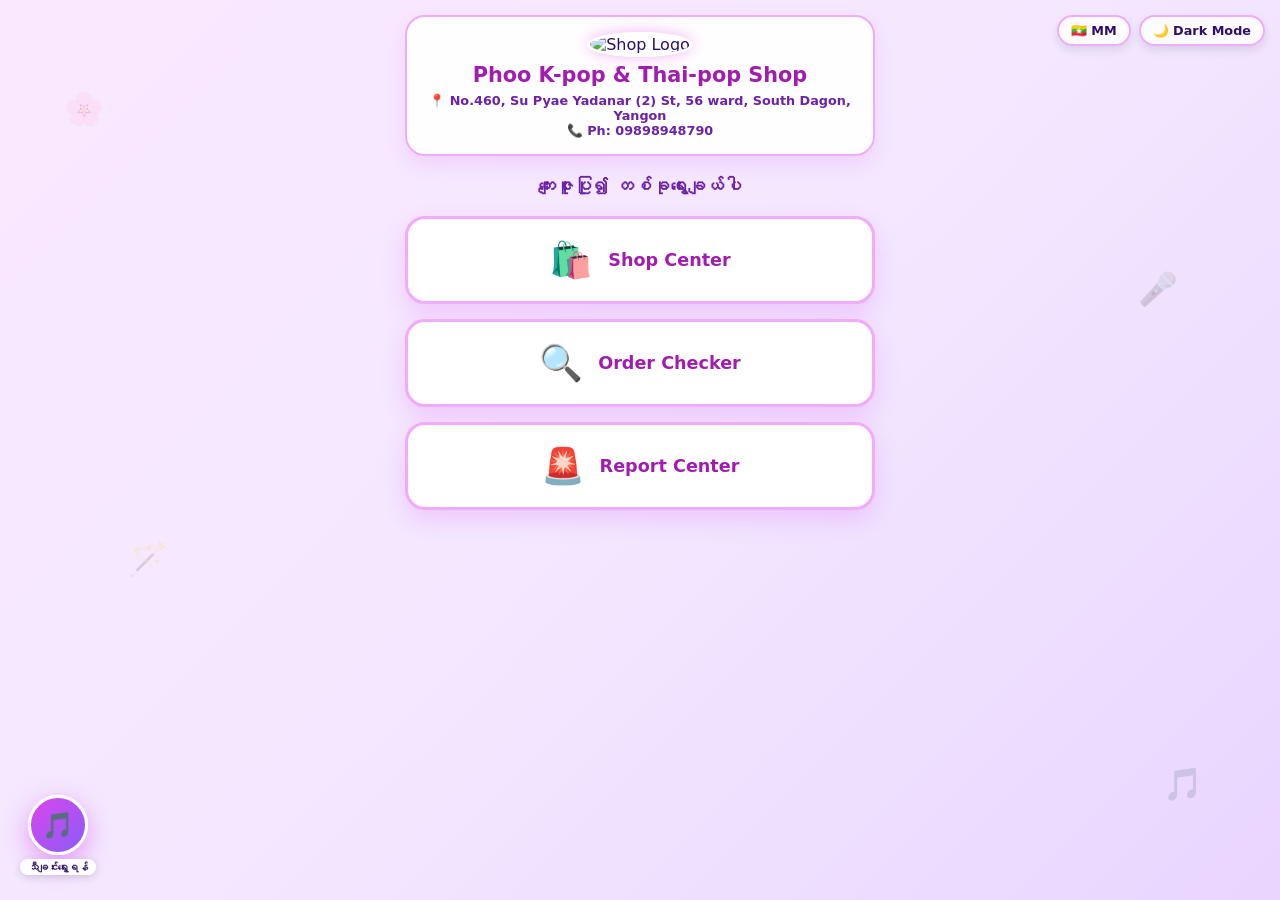
==== commit a6ce41a8: "Update index.html" ====
--- a/index.html
+++ b/index.html
@@ -43,7 +43,7 @@
       position: relative;
     }
 
-    /* FLOWER & LEAF BOMB ANIMATION STYLES */
+    /* 🌸 FLOWER BOMB ANIMATION */
     .flower-particle {
       position: fixed;
       pointer-events: none;
@@ -54,18 +54,9 @@
     }
 
     @keyframes flowerBomb {
-      0% {
-        opacity: 1;
-        transform: translate(0, 0) scale(0.3) rotate(0deg);
-      }
-      40% {
-        opacity: 1;
-        transform: translate(var(--vx), var(--vy)) scale(1.4) rotate(180deg);
-      }
-      100% {
-        opacity: 0;
-        transform: translate(calc(var(--vx) * 1.2), calc(var(--vy) + 140px)) scale(0.5) rotate(360deg);
-      }
+      0% { opacity: 1; transform: translate(0, 0) scale(0.3) rotate(0deg); }
+      40% { opacity: 1; transform: translate(var(--vx), var(--vy)) scale(1.4) rotate(180deg); }
+      100% { opacity: 0; transform: translate(calc(var(--vx) * 1.2), calc(var(--vy) + 140px)) scale(0.5) rotate(360deg); }
     }
 
     .theme-toggle-wrapper {
@@ -87,6 +78,11 @@
       cursor: pointer;
       backdrop-filter: blur(5px);
       box-shadow: 0 4px 10px rgba(0,0,0,0.1);
+      animation: buttonFloat 3s infinite ease-in-out;
+    }
+    @keyframes buttonFloat {
+      0%, 100% { transform: translateY(0); }
+      50% { transform: translateY(-3px); }
     }
     body.dark-mode .theme-toggle-btn, body.dark-mode .lang-toggle-btn {
       background: rgba(30, 27, 75, 0.85);
@@ -118,6 +114,7 @@
     .page-view { display: none; }
     .page-view.active { display: block; }
 
+    /* SITE HEADER WITH FLOATING */
     .site-header {
       text-align: center;
       padding: 15px;
@@ -127,7 +124,13 @@
       border: 2px solid #f0abfc;
       margin-bottom: 20px;
       box-shadow: 0 8px 20px rgba(217, 70, 239, 0.15);
-    }
+      animation: globalWiggle 4s infinite ease-in-out;
+    }
+    @keyframes globalWiggle {
+      0%, 100% { transform: translateY(0) rotate(0deg); }
+      50% { transform: translateY(-5px) rotate(0.5deg); }
+    }
+
     .logo {
       width: 85px;
       height: 85px;
@@ -156,7 +159,7 @@
       75% { transform: scale(1.02) rotate(1deg); }
     }
 
-    /* MUSIC BUBBLE STYLING */
+    /* MUSIC BUBBLE & SELECTOR PANEL */
     .music-bubble-fixed {
       position: fixed;
       bottom: 25px;
@@ -179,7 +182,6 @@
       box-shadow: 0 8px 25px rgba(217, 70, 239, 0.5);
       cursor: pointer;
       border: 3px solid #fff;
-      transition: all 0.3s ease;
       animation: musicPulse 2s infinite ease-in-out;
     }
     .music-bubble-btn.playing {
@@ -207,12 +209,57 @@
       100% { transform: rotate(360deg); }
     }
 
+    /* MUSIC PLAYLIST POPUP BOX */
+    .music-playlist-modal {
+      position: fixed;
+      bottom: 100px;
+      left: 20px;
+      background: var(--card-bg);
+      border: 3px solid #f0abfc;
+      border-radius: 20px;
+      padding: 15px;
+      width: 260px;
+      box-shadow: 0 10px 30px rgba(217, 70, 239, 0.3);
+      z-index: 201;
+      display: none;
+      backdrop-filter: blur(10px);
+      animation: modalWiggle 3.5s infinite ease-in-out;
+    }
+    .music-playlist-modal.active { display: block; }
+    .playlist-title {
+      font-size: 0.9rem;
+      font-weight: 900;
+      color: var(--primary-dark);
+      margin-bottom: 10px;
+      text-align: center;
+    }
+    .playlist-item {
+      padding: 8px 10px;
+      margin-bottom: 6px;
+      background: var(--box-bg);
+      border: 2px solid #e9d5ff;
+      border-radius: 12px;
+      font-size: 0.8rem;
+      font-weight: 800;
+      cursor: pointer;
+      text-align: left;
+      color: var(--text-main);
+      transition: all 0.2s;
+    }
+    .playlist-item:hover, .playlist-item.active-song {
+      border-color: var(--primary);
+      background: var(--primary);
+      color: white;
+    }
+
     .landing-options {
       display: flex;
       flex-direction: column;
       gap: 15px;
       margin-top: 20px;
     }
+    
+    /* ALL BOXES & CARDS CONTINUOUS FLOATING / ANIMATION */
     .option-card {
       background: var(--box-bg);
       border: 3px solid #f0abfc;
@@ -221,14 +268,17 @@
       text-align: center;
       cursor: pointer;
       box-shadow: 0 10px 25px rgba(217, 70, 239, 0.2);
-      transition: all 0.3s cubic-bezier(0.175, 0.885, 0.32, 1.275);
       display: flex;
       align-items: center;
       justify-content: center;
       gap: 15px;
-    }
+      animation: cardWiggle 3.5s infinite ease-in-out;
+    }
+    .option-card:nth-child(even) { animation-duration: 4s; animation-delay: 0.4s; }
+    .option-card:nth-child(odd) { animation-duration: 3.2s; animation-delay: 0.2s; }
+
     .option-card:hover {
-      transform: translateY(-5px) scale(1.02);
+      transform: translateY(-8px) scale(1.03) !important;
       border-color: var(--primary);
     }
     .option-icon { font-size: 2.2rem; }
@@ -246,9 +296,10 @@
       display: inline-flex;
       align-items: center;
       gap: 5px;
-    }
-
-    /* PRODUCT CARDS */
+      animation: buttonFloat 3s infinite ease-in-out;
+    }
+
+    /* PRODUCT CARDS ANIMATION */
     .product-grid {
       display: grid;
       grid-template-columns: repeat(2, 1fr);
@@ -267,19 +318,16 @@
       border: 2px solid #f5d0fe;
       box-shadow: 0 8px 18px rgba(147, 51, 234, 0.12);
       text-align: center;
-      transition: all 0.3s ease;
       animation: cardWiggle 3.5s infinite ease-in-out;
     }
 
-    .product-card:nth-child(even) {
-      animation-duration: 4s;
-      animation-delay: 0.5s;
-    }
+    .product-card:nth-child(even) { animation-duration: 4s; animation-delay: 0.6s; }
+    .product-card:nth-child(odd) { animation-duration: 3s; animation-delay: 0.2s; }
 
     @keyframes cardWiggle {
       0%, 100% { transform: translateY(0) rotate(0deg); }
-      25% { transform: translateY(-4px) rotate(-1deg); }
-      75% { transform: translateY(3px) rotate(1deg); }
+      25% { transform: translateY(-5px) rotate(-1deg); }
+      75% { transform: translateY(4px) rotate(1deg); }
     }
 
     .product-card:hover {
@@ -368,7 +416,7 @@
     }
     .modal-overlay.active { display: flex; }
 
-    /* DETAIL BUBBLE PHOTOS & FLOATING ANIMATION */
+    /* DETAIL BUBBLES ANIMATION */
     .detail-gallery-container {
       display: flex;
       flex-wrap: wrap;
@@ -387,34 +435,20 @@
     .detail-bubble-img {
       width: 75px;
       height: 75px;
-      border-radius: 50%; /* Pure Bubble Shape */
+      border-radius: 50%;
       object-fit: cover;
       cursor: pointer;
       border: 3px solid #f0abfc;
       box-shadow: 0 6px 15px rgba(217, 70, 239, 0.3);
       animation: bubbleFloat 3s ease-in-out infinite alternate;
     }
-    .detail-img-box:nth-child(even) .detail-bubble-img {
-      animation-duration: 3.8s;
-      animation-delay: 0.4s;
-    }
-    .detail-img-box:nth-child(3n) .detail-bubble-img {
-      animation-duration: 2.5s;
-      animation-delay: 0.8s;
-    }
-
-    /* BUBBLE FLOATING ANIMATION (NON-DEGREE ROTATION) */
+    .detail-img-box:nth-child(even) .detail-bubble-img { animation-duration: 3.8s; animation-delay: 0.4s; }
+    .detail-img-box:nth-child(3n) .detail-bubble-img { animation-duration: 2.5s; animation-delay: 0.8s; }
+
     @keyframes bubbleFloat {
-      0% {
-        transform: translateY(0px) scale(1);
-      }
-      50% {
-        transform: translateY(-6px) scale(1.05);
-        box-shadow: 0 10px 20px rgba(217, 70, 239, 0.5);
-      }
-      100% {
-        transform: translateY(3px) scale(0.98);
-      }
+      0% { transform: translateY(0px) scale(1); }
+      50% { transform: translateY(-7px) scale(1.05); box-shadow: 0 10px 20px rgba(217, 70, 239, 0.5); }
+      100% { transform: translateY(4px) scale(0.98); }
     }
 
     .fullscreen-modal {
@@ -443,6 +477,11 @@
       position: relative;
       box-shadow: 0 15px 30px rgba(0,0,0,0.3);
       border: 3px solid #f0abfc;
+      animation: modalWiggle 4s infinite ease-in-out;
+    }
+    @keyframes modalWiggle {
+      0%, 100% { transform: translateY(0); }
+      50% { transform: translateY(-4px); }
     }
 
     .input-field {
@@ -470,6 +509,7 @@
       font-size: 0.95rem;
       cursor: pointer;
       box-shadow: 0 4px 15px rgba(217, 70, 239, 0.4);
+      animation: buttonFloat 3s infinite ease-in-out;
     }
 
     .cart-item {
@@ -490,12 +530,13 @@
     .admin-note-box {
       background: var(--admin-note-bg);
       border-left: 4px solid var(--admin-note-border);
-      padding: 10px;
+      padding: 12px;
       border-radius: 8px;
-      font-size: 0.85rem;
+      font-size: 0.9rem;
       text-align: left;
-      margin: 10px 0;
+      margin: 12px 0;
       color: var(--text-main);
+      box-shadow: 0 4px 10px rgba(245, 158, 11, 0.15);
     }
 
     .success-card {
@@ -531,12 +572,13 @@
       border-radius: 22px;
       padding: 20px;
       box-shadow: 0 10px 25px rgba(217, 70, 239, 0.15);
+      animation: cardWiggle 3.8s infinite ease-in-out;
     }
   </style>
 </head>
 <body>
 
-  <!-- THEME & LANGUAGE SWITCHER WRAPPER -->
+  <!-- THEME & LANGUAGE SWITCHER -->
   <div class="theme-toggle-wrapper">
     <button id="lang-btn" class="lang-toggle-btn" onclick="toggleLanguage()">🇲🇲 MM</button>
     <button id="theme-btn" class="theme-toggle-btn" onclick="toggleTheme()">🌙 Dark Mode</button>
@@ -548,21 +590,25 @@
   <div class="bg-icon" style="top:85%; right:6%; animation-delay: 1s;">🎵</div>
 
   <!-- AUDIO ELEMENT -->
-  <audio id="bg-audio" loop preload="auto" crossorigin="anonymous">
-    <source src="https://cdn.pixabay.com/download/audio/2022/05/27/audio_1808fbf07a.mp3?filename=lofi-study-112191.mp3" type="audio/mpeg">
-  </audio>
-
-  <!-- MUSIC BUBBLE PLAYER -->
+  <audio id="bg-audio" preload="auto" crossorigin="anonymous"></audio>
+
+  <!-- MUSIC BUBBLE & PLAYLIST MODAL -->
   <div class="music-bubble-fixed">
-    <div id="music-bubble" class="music-bubble-btn" onclick="toggleMusic()">
-      🎵
-    </div>
-    <span id="music-status" class="music-bubble-label" data-mm="ဖွင့်ရန်" data-en="Play">ဖွင့်ရန်</span>
+    <div id="music-bubble" class="music-bubble-btn" onclick="togglePlaylistModal()">🎵</div>
+    <span id="music-status" class="music-bubble-label" data-mm="သီချင်းရွေးရန်" data-en="Select Song">သီချင်းရွေးရန်</span>
   </div>
 
+  <div id="music-playlist-modal" class="music-playlist-modal">
+    <div class="playlist-title" data-mm="🎶 သီချင်းစာရင်း (၄ ပုဒ်)" data-mm="🎶 Song Playlist">🎶 သီချင်းစာရင်း (၄ ပုဒ်)</div>
+    <div class="playlist-item" onclick="playSong(0, '🎵 သီချင်း ၁')">1. K-Pop / Thai Song 1</div>
+    <div class="playlist-item" onclick="playSong(1, '🎵 သီချင်း ၂')">2. K-Pop / Thai Song 2</div>
+    <div class="playlist-item" onclick="playSong(2, '🎵 သီချင်း ၃')">3. K-Pop / Thai Song 3</div>
+    <div class="playlist-item" onclick="playSong(3, '🎵 သီချင်း ၄')">4. K-Pop / Thai Song 4</div>
+  </div>
+
   <div class="app-container">
 
-    <!-- PAGE 1: LANDING PAGE -->
+    <!-- PAGE 1: LANDING -->
     <div id="page-landing" class="page-view active">
       <header class="site-header">
         <img src="https://lh3.googleusercontent.com/d/14WBlxcwpCYj9gqkONoxRkhRrgwvBJSRH" class="logo" alt="Shop Logo">
@@ -590,14 +636,14 @@
       </div>
     </div>
 
-    <!-- PAGE 2: SHOP CENTER PAGE -->
+    <!-- PAGE 2: SHOP CENTER -->
     <div id="page-shop" class="page-view">
       <button class="nav-back-btn" onclick="navigateTo('page-landing')" data-mm="⬅️ ပင်မစာမျက်နှာသို့" data-en="⬅️ Back to Home">⬅️ ပင်မစာမျက်နှာသို့</button>
       <h2 style="font-size:1.2rem; font-weight:900; color:var(--text-sub); margin-bottom:15px;">🛍️ Shop Center</h2>
       <div id="product-grid" class="product-grid"></div>
     </div>
 
-    <!-- PAGE 3: ORDER CHECKER PAGE -->
+    <!-- PAGE 3: ORDER CHECKER -->
     <div id="page-checker" class="page-view">
       <button class="nav-back-btn" onclick="navigateTo('page-landing')" data-mm="⬅️ ပင်မစာမျက်နှာသို့" data-en="⬅️ Back to Home">⬅️ ပင်မစာမျက်နှာသို့</button>
       <h2 style="font-size:1.1rem; font-weight:900; color:var(--text-sub); margin-bottom:12px;" data-mm="🔍 Order Status စစ်ဆေးရန်" data-en="🔍 Check Order Status">🔍 Order Status စစ်ဆေးရန်</h2>
@@ -606,7 +652,7 @@
       <div id="check-result-box" style="margin-top:15px;"></div>
     </div>
 
-    <!-- PAGE 4: REPORT CENTER PAGE -->
+    <!-- PAGE 4: REPORT CENTER -->
     <div id="page-report" class="page-view">
       <button class="nav-back-btn" onclick="navigateTo('page-landing')" data-mm="⬅️ ပင်မစာမျက်နှာသို့" data-en="⬅️ Back to Home">⬅️ ပင်မစာမျက်နှာသို့</button>
       
@@ -631,11 +677,11 @@
       </div>
     </div>
 
-    <!-- PAGE 5: CART CHECKOUT PAGE -->
+    <!-- PAGE 5: CART CHECKOUT -->
     <div id="page-cart" class="page-view">
       <button class="nav-back-btn" onclick="navigateTo('page-shop')" data-mm="⬅️ ပစ္စည်းများထပ်ရွေးမည်" data-en="⬅️ Add More Items">⬅️ ပစ္စည်းများထပ်ရွေးမည်</button>
       
-      <div style="background:var(--box-bg); border-radius:22px; padding:20px; border:3px solid #f0abfc; box-shadow:0 10px 25px rgba(217,70,239,0.15);">
+      <div style="background:var(--box-bg); border-radius:22px; padding:20px; border:3px solid #f0abfc; box-shadow:0 10px 25px rgba(217,70,239,0.15); animation: cardWiggle 4s infinite ease-in-out;">
         <h3 style="font-size:1.1rem; font-weight:900; color:var(--primary-dark); margin-bottom:12px;" data-mm="🛒 ခြင်းတောင်းထဲမှ ပစ္စည်းများ" data-en="🛒 Items in Cart">🛒 ခြင်းတောင်းထဲမှ ပစ္စည်းများ</h3>
         <div id="cart-items-container"></div>
         
@@ -654,11 +700,6 @@
           <option value="Device 3 (Tablet / iPad)">Device 3 (Tablet / iPad)</option>
           <option value="Device 4 (Laptop / PC)">Device 4 (Laptop / PC)</option>
           <option value="Device 5 (Office Device)">Device 5 (Office Device)</option>
-          <option value="Device 6 (Spare Phone A)">Device 6 (Spare Phone A)</option>
-          <option value="Device 7 (Spare Phone B)">Device 7 (Spare Phone B)</option>
-          <option value="Device 8 (Family Device 1)">Device 8 (Family Device 1)</option>
-          <option value="Device 9 (Family Device 2)">Device 9 (Family Device 2)</option>
-          <option value="Device 10 (Custom Extra Device)">Device 10 (Custom Extra Device)</option>
         </select>
 
         <select id="delivery-type" class="input-field" onchange="toggleDeliveryBox(this.value)">
@@ -687,7 +728,7 @@
       </div>
     </div>
 
-    <!-- PAGE 6: ORDER SUCCESS PAGE -->
+    <!-- PAGE 6: SUCCESS -->
     <div id="page-success" class="page-view">
       <div class="success-card">
         <span class="success-icon">🎉</span>
@@ -708,18 +749,16 @@
     <span id="cart-badge" class="cart-count-badge">0</span>
   </div>
 
-  <!-- PRODUCT DETAIL MODAL (BUBBLE PHOTOS & ADMIN NOTE) -->
+  <!-- DETAIL MODAL -->
   <div id="detail-modal" class="modal-overlay">
     <div class="qty-modal-box">
       <button onclick="closeModal()" style="position:absolute; right:12px; top:12px; background:none; border:none; font-size:1.2rem; cursor:pointer; color:var(--text-main);">❌</button>
       <h3 id="modal-title" style="font-weight:900; color:var(--primary-dark); margin-top:5px;"></h3>
       <p id="modal-price" style="font-size:1.1rem; font-weight:800; color:var(--accent); margin-bottom:8px;"></p>
 
-      <!-- Admin Stock Note Display (Conditional) -->
       <div id="modal-admin-note" class="admin-note-box" style="display:none;"></div>
 
-      <!-- Detail Bubble Photos with Floating Animation -->
-      <p style="font-size:0.75rem; font-weight:bold; color:var(--text-sub);" data-mm="🖼️ Detail Bubble ပုံများ - နှိပ်ပါက ပုံကြီးကြည့်နိုင်သည်" data-en="🖼️ Detail Bubble Images - Click for Fullscreen">🖼️ Detail Bubble ပုံများ - နှိပ်ပါက ပုံကြီးကြည့်နိုင်သည်</p>
+      <p style="font-size:0.75rem; font-weight:bold; color:var(--text-sub);" data-mm="🖼️ Detail Bubble ပုံများ (သီးသန့် Layer)" data-en="🖼️ Detail Bubble Images">🖼️ Detail Bubble ပုံများ (သီးသန့် Layer)</p>
       <div id="modal-gallery-grid" class="detail-gallery-container"></div>
 
       <label style="font-size:0.85rem; font-weight:800; color:var(--text-sub);" data-mm="ဝယ်ယူမည့် အရေအတွက် ရွေးပါ:" data-en="Select Quantity:">ဝယ်ယူမည့် အရေအတွက် ရွေးပါ:</label>
@@ -729,7 +768,7 @@
     </div>
   </div>
 
-  <!-- FULLSCREEN LIGHTBOX MODAL -->
+  <!-- FULLSCREEN LIGHTBOX -->
   <div id="fullscreen-modal" class="fullscreen-modal" onclick="closeFullscreenModal()">
     <span style="position:absolute; top:20px; right:25px; color:white; font-size:30px; cursor:pointer;">&times;</span>
     <img id="fullscreen-img" src="" alt="Fullscreen View">
@@ -758,7 +797,14 @@
     let selectedProduct = null;
     let currentLang = 'MM'; 
 
-    /* FLOWER & LEAF TOUCH SPARKLE LOGIC */
+    // SONG PLAYLIST ARRAY
+    const playlist = [
+      "https://files.catbox.moe/fi2yff.m4a",
+      "https://files.catbox.moe/bwrnae.m4a",
+      "https://files.catbox.moe/2uqw9x.m4a",
+      "https://files.catbox.moe/1o778h.m4a"
+    ];
+
     const natureItems = ['🌸', '🍃', '🌺', '🌿', '🌷', '🍀', '🌼', '✨'];
 
     function createFlowerBurst(x, y) {
@@ -767,15 +813,12 @@
         const el = document.createElement('div');
         el.className = 'flower-particle';
         el.innerText = natureItems[Math.floor(Math.random() * natureItems.length)];
-
         const vx = (Math.random() - 0.5) * 160; 
         const vy = (Math.random() - 0.7) * 120;  
-
         el.style.left = `${x}px`;
         el.style.top = `${y}px`;
         el.style.setProperty('--vx', `${vx}px`);
         el.style.setProperty('--vy', `${vy}px`);
-
         document.body.appendChild(el);
         setTimeout(() => { el.remove(); }, 1200);
       }
@@ -785,7 +828,6 @@
       createFlowerBurst(e.clientX, e.clientY);
     });
 
-    /* MULTI-LANGUAGE TOGGLE LOGIC (MM / EN) */
     window.toggleLanguage = function() {
       currentLang = currentLang === 'MM' ? 'EN' : 'MM';
       document.getElementById('lang-btn').innerText = currentLang === 'MM' ? '🇲🇲 MM' : '🇬🇧 EN';
@@ -801,29 +843,28 @@
       updateCartUI();
     };
 
-    /* MUSIC PLAYER LOGIC */
-    window.toggleMusic = function() {
+    window.togglePlaylistModal = function() {
+      const modal = document.getElementById('music-playlist-modal');
+      modal.classList.toggle('active');
+    };
+
+    window.playSong = function(index, title) {
       const audio = document.getElementById('bg-audio');
       const bubble = document.getElementById('music-bubble');
       const label = document.getElementById('music-status');
 
-      if (audio.paused) {
-        audio.play().then(() => {
-          bubble.classList.add('playing');
-          bubble.innerHTML = "🎶";
-          label.innerText = currentLang === 'MM' ? "ပိတ်ရန်" : "Pause";
-        }).catch(() => {
-          alert(currentLang === 'MM' ? "သီချင်းဖွင့်၍ မရသေးပါ။ တစ်ချက်ထပ်နှိပ်ပေးပါခင်ဗျာ။" : "Could not play audio. Please tap again.");
-        });
-      } else {
-        audio.pause();
-        bubble.classList.remove('playing');
-        bubble.innerHTML = "🎵";
-        label.innerText = currentLang === 'MM' ? "ဖွင့်ရန်" : "Play";
-      }
-    };
-
-    /* THEME SWITCHER */
+      audio.src = playlist[index];
+      audio.play().then(() => {
+        bubble.classList.add('playing');
+        bubble.innerHTML = "🎶";
+        label.innerText = title;
+        document.getElementById('music-playlist-modal').classList.remove('active');
+      }).catch(e => {
+        console.error(e);
+        alert("သီချင်းဖွင့်၍ မရသေးပါ။ တစ်ချက်ထပ်နှိပ်ပေးပါ။");
+      });
+    };
+
     window.toggleTheme = function() {
       const body = document.body;
       const btn = document.getElementById('theme-btn');
@@ -831,14 +872,12 @@
       btn.innerText = body.classList.contains('dark-mode') ? "☀️ Light Mode" : "🌙 Dark Mode";
     };
 
-    /* NAVIGATION LOGIC */
     window.navigateTo = function(pageId) {
       document.querySelectorAll('.page-view').forEach(p => p.classList.remove('active'));
       document.getElementById(pageId).classList.add('active');
       window.scrollTo(0,0);
     };
 
-    /* SHOP PRODUCTS DISPLAY */
     async function loadShopProducts() {
       const grid = document.getElementById("product-grid");
       grid.innerHTML = "<p style='grid-column:span 2; text-align:center;'>Loading...</p>";
@@ -858,30 +897,27 @@
           <img src="${p.showPhoto}" class="product-img" onerror="this.src='https://via.placeholder.com/150'">
           <div class="product-title">${p.name}</div>
           <div class="product-price">${p.price} Ks</div>
-          <button class="btn-show-photo">🖼️ Show Photo (Details)</button>
+          <button class="btn-show-photo">🖼️ Show Photo Stock</button>
         `;
         card.querySelector('.btn-show-photo').onclick = () => openBubbleModal(p);
         grid.appendChild(card);
       });
     }
 
-    /* OPEN PRODUCT DETAIL MODAL (Bubble Photos & Admin Note Display) */
     function openBubbleModal(p) {
       selectedProduct = p;
       document.getElementById("modal-title").innerText = p.name;
       document.getElementById("modal-price").innerText = `${p.price} Ks`;
       document.getElementById("modal-qty").value = 1;
       
-      // Admin Stock Note (Shows if non-empty)
       const adminNoteEl = document.getElementById("modal-admin-note");
       if (p.adminNote && p.adminNote.trim() !== "") {
         adminNoteEl.style.display = "block";
-        adminNoteEl.innerHTML = `<b>📌 Admin Stock Note:</b> ${p.adminNote}`;
+        adminNoteEl.innerHTML = `<b>📢 Admin Stock Note:</b> ${p.adminNote}`;
       } else {
         adminNoteEl.style.display = "none";
       }
 
-      // Collect Main Photo + Detail Photos
       const gallery = document.getElementById("modal-gallery-grid");
       gallery.innerHTML = "";
       
@@ -903,7 +939,6 @@
       document.getElementById("detail-modal").classList.add("active");
     }
 
-    /* FULLSCREEN LIGHTBOX VIEW */
     window.openFullscreenModal = function(url) {
       const fsModal = document.getElementById("fullscreen-modal");
       const fsImg = document.getElementById("fullscreen-img");
@@ -930,7 +965,7 @@
           name: selectedProduct.name,
           price: selectedProduct.price,
           qty: qty,
-          itemNote: "" // Item-specific note field
+          itemNote: ""
         });
       }
 
@@ -967,7 +1002,6 @@
                 </div>
                 <button onclick="removeFromCart(${index})" style="background:none; border:none; color:red; font-size:1.1rem; cursor:pointer;">🗑️</button>
               </div>
-              <!-- Individual Stock Note Input -->
               <input type="text" class="input-field" style="margin:4px 0 0; padding:6px 10px; font-size:0.8rem;" 
                 placeholder="${phText}" value="${item.itemNote || ''}" onchange="updateItemNote(${index}, this.value)">
             </div>
@@ -981,19 +1015,14 @@
       document.getElementById("cart-total-price").innerText = `${total} Ks`;
     }
 
-    /* UPDATE INDIVIDUAL ITEM NOTE */
     window.updateItemNote = function(index, val) {
-      if(cart[index]) {
-        cart[index].itemNote = val.trim();
-      }
+      if(cart[index]) cart[index].itemNote = val.trim();
     };
 
     window.removeFromCart = function(index) {
       cart.splice(index, 1);
       updateCartUI();
-      if(cart.length === 0) {
-        navigateTo('page-shop');
-      }
+      if(cart.length === 0) navigateTo('page-shop');
     };
 
     window.toggleDeliveryBox = function(val) {
@@ -1004,9 +1033,8 @@
       document.getElementById("online-pay-box").style.display = (val === 'online') ? 'block' : 'none';
     };
 
-    /* SUBMIT ORDER TO TELEGRAM (With Item Notes & Multi-Language Alert) */
     window.submitOrderToTelegram = async function() {
-      if(cart.length === 0) return alert(currentLang === 'MM' ? "ခြင်းတောင်းထဲတွင် ပစ္စည်းထည့်ပါဦး!" : "Add items to cart first!");
+      if(cart.length === 0) return alert(currentLang === 'MM' ? "ခြင်းတောင်းထဲတွင် ပစ္စည်းထည့်ပါဦး!" : "Add items to cart!");
       
       const name = document.getElementById("cust-name").value.trim();
       if(!name) return alert(currentLang === 'MM' ? "နာမည် ရိုက်ထည့်ပေးပါ!" : "Please enter your name!");
@@ -1019,12 +1047,11 @@
       const slipFile = document.getElementById("slip-file-input").files[0];
 
       if(delType === 'delivery' && (!address || !phone)) {
-        return alert(currentLang === 'MM' ? "Delivery ပို့ရန် လိပ်စာနှင့် ဖုန်းနံပါတ် ဖြည့်ပေးပါ!" : "Please provide address and phone for delivery!");
+        return alert(currentLang === 'MM' ? "Delivery ပို့ရန် လိပ်စာနှင့် ဖုန်းနံပါတ် ဖြည့်ပေးပါ!" : "Provide address and phone!");
       }
 
       const orderCode = "ORD-" + Math.floor(1000 + Math.random() * 9000);
       
-      // Items Summary with Individual Item Notes
       let itemsSummary = cart.map(i => {
         let noteTxt = i.itemNote ? ` [Note: ${i.itemNote}]` : '';
         return `• ${i.name} (${i.qty}ခု)${noteTxt} = ${i.price * i.qty}Ks`;
@@ -1064,7 +1091,7 @@
           });
         }
       } catch (e) {
-        console.error("Telegram Sending Error:", e);
+        console.error("Telegram Error:", e);
       }
 
       document.getElementById("success-order-code").innerText = orderCode;
@@ -1073,7 +1100,6 @@
       navigateTo('page-success');
     };
 
-    /* ORDER CHECKER LOGIC */
     window.checkOrderStatus = async function() {
       const code = document.getElementById("check-code-input").value.trim();
       if(!code) return alert(currentLang === 'MM' ? "Order Code ရိုက်ထည့်ပါ" : "Enter Order Code");
@@ -1091,7 +1117,7 @@
         const d = docSnap.data();
         let adminNoteHTML = "";
         if (d.adminNote && d.adminNote.trim() !== "") {
-          adminNoteHTML = `<div class="admin-note-box"><b>📌 Admin Status Note:</b> ${d.adminNote}</div>`;
+          adminNoteHTML = `<div class="admin-note-box"><b>📢 Admin Order Note:</b> ${d.adminNote}</div>`;
         }
 
         resBox.innerHTML = `
@@ -1105,7 +1131,6 @@
       });
     };
 
-    /* REPORT CENTER LOGIC */
     window.switchReportTab = function(type) {
       if(type === 'sub') {
         document.getElementById("sec-rep-sub-form").style.display = "block";
@@ -1125,7 +1150,7 @@
         reportCode: rpCode, message: msg, status: "စစ်ဆေးနေဆဲ", createdAt: new Date()
       });
 
-      alert(currentLang === 'MM' ? `Report ပေးပို့ပြီးပါပြီ!\nသင့် Report Code မှာ [ ${rpCode} ] ဖြစ်ပါသည်။` : `Report Submitted!\nYour Report Code is [ ${rpCode} ].`);
+      alert(currentLang === 'MM' ? `Report ပေးပို့ပြီးပါပြီ!\nသင့် Report Code မှာ [ ${rpCode} ] ဖြစ်ပါသည်။` : `Report Submitted! Code: [ ${rpCode} ]`);
       document.getElementById("rep-text-input").value = "";
     };
 
@@ -1139,7 +1164,7 @@
       const snapshot = await getDocs(q);
 
       if(snapshot.empty) {
-        outEl.innerText = currentLang === 'MM' ? "❌ Report Code ရှာမတွေ့ပါ။" : "❌ Report Code Not Found.";
+        outEl.innerText = currentLang === 'MM' ? "❌ Report Code ရှာမတွေ့ပါ။" : "❌ Not Found.";
         return;
       }
 
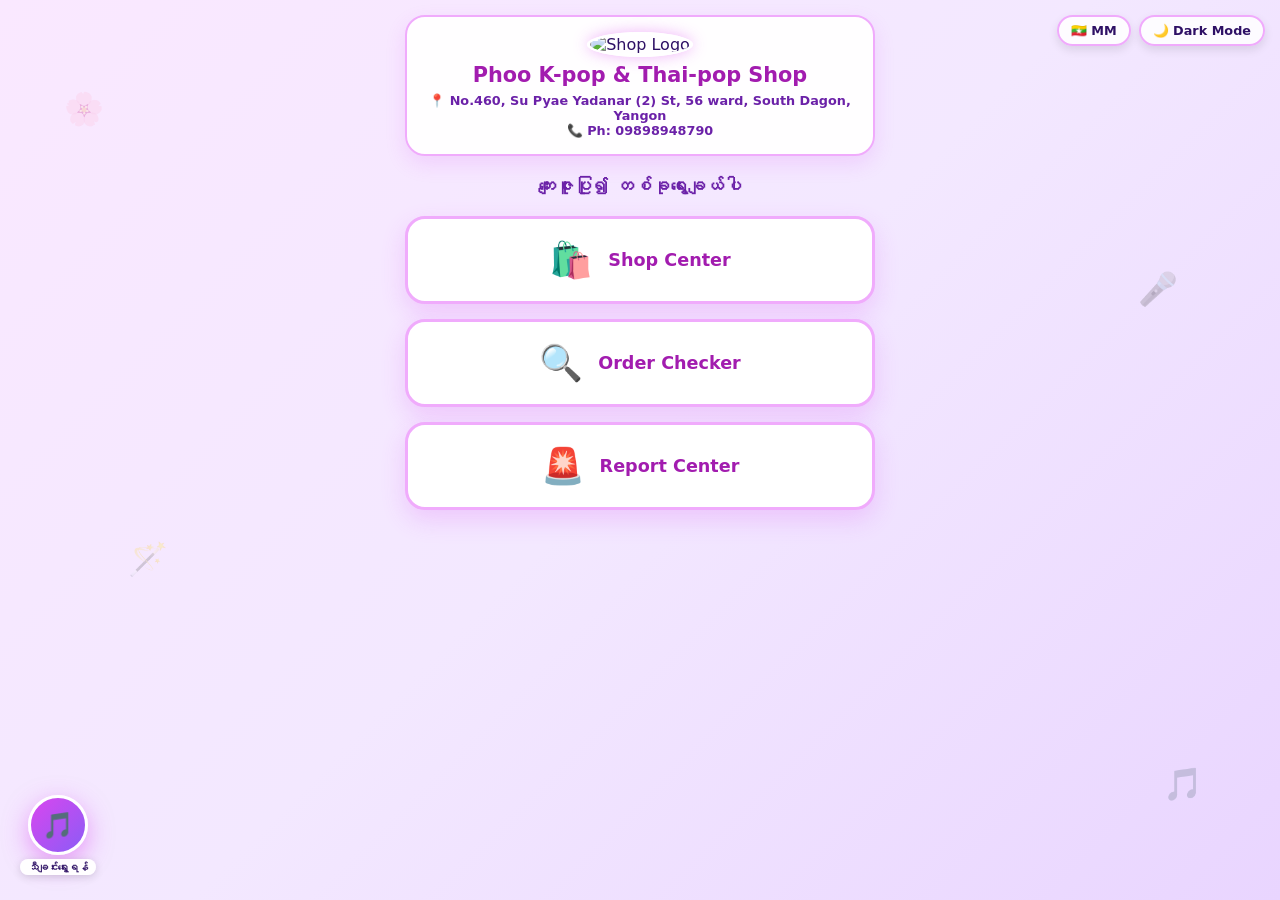
==== commit a2a496d5: "Update index.html" ====
--- a/index.html
+++ b/index.html
@@ -43,7 +43,7 @@
       position: relative;
     }
 
-    /* 🌸 FLOWER BOMB ANIMATION */
+    /* 🌸 Floating & Wiggling Animations for Everything */
     .flower-particle {
       position: fixed;
       pointer-events: none;
@@ -82,7 +82,7 @@
     }
     @keyframes buttonFloat {
       0%, 100% { transform: translateY(0); }
-      50% { transform: translateY(-3px); }
+      50% { transform: translateY(-4px); }
     }
     body.dark-mode .theme-toggle-btn, body.dark-mode .lang-toggle-btn {
       background: rgba(30, 27, 75, 0.85);
@@ -92,14 +92,14 @@
     .bg-icon {
       position: fixed;
       font-size: 2rem;
-      opacity: 0.2;
-      animation: float 8s infinite ease-in-out;
+      opacity: 0.25;
+      animation: floatIcons 7s infinite ease-in-out;
       pointer-events: none;
       z-index: 0;
     }
-    @keyframes float {
-      0%, 100% { transform: translateY(0) rotate(0deg); }
-      50% { transform: translateY(-25px) rotate(15deg); }
+    @keyframes floatIcons {
+      0%, 100% { transform: translateY(0) rotate(0deg) scale(1); }
+      50% { transform: translateY(-30px) rotate(20deg) scale(1.1); }
     }
 
     .app-container {
@@ -114,7 +114,6 @@
     .page-view { display: none; }
     .page-view.active { display: block; }
 
-    /* SITE HEADER WITH FLOATING */
     .site-header {
       text-align: center;
       padding: 15px;
@@ -124,11 +123,11 @@
       border: 2px solid #f0abfc;
       margin-bottom: 20px;
       box-shadow: 0 8px 20px rgba(217, 70, 239, 0.15);
-      animation: globalWiggle 4s infinite ease-in-out;
-    }
-    @keyframes globalWiggle {
+      animation: headerWiggle 4s infinite ease-in-out;
+    }
+    @keyframes headerWiggle {
       0%, 100% { transform: translateY(0) rotate(0deg); }
-      50% { transform: translateY(-5px) rotate(0.5deg); }
+      50% { transform: translateY(-6px) rotate(0.6deg); }
     }
 
     .logo {
@@ -138,7 +137,13 @@
       object-fit: cover;
       box-shadow: 0 0 15px rgba(217, 70, 239, 0.4);
       border: 3px solid #fff;
-    }
+      animation: logoPulse 3s infinite ease-in-out;
+    }
+    @keyframes logoPulse {
+      0%, 100% { transform: scale(1); }
+      50% { transform: scale(1.05); }
+    }
+
     .shop-title {
       font-size: 1.3rem;
       font-weight: 900;
@@ -159,7 +164,7 @@
       75% { transform: scale(1.02) rotate(1deg); }
     }
 
-    /* MUSIC BUBBLE & SELECTOR PANEL */
+    /* 🎶 Floating Music Bubble */
     .music-bubble-fixed {
       position: fixed;
       bottom: 25px;
@@ -168,6 +173,11 @@
       display: flex;
       flex-direction: column;
       align-items: center;
+      animation: bubbleFloat 3.5s infinite ease-in-out;
+    }
+    @keyframes bubbleFloat {
+      0%, 100% { transform: translateY(0); }
+      50% { transform: translateY(-8px); }
     }
     .music-bubble-btn {
       width: 60px;
@@ -209,7 +219,6 @@
       100% { transform: rotate(360deg); }
     }
 
-    /* MUSIC PLAYLIST POPUP BOX */
     .music-playlist-modal {
       position: fixed;
       bottom: 100px;
@@ -219,11 +228,17 @@
       border-radius: 20px;
       padding: 15px;
       width: 260px;
+      max-height: 280px;
+      overflow-y: auto;
       box-shadow: 0 10px 30px rgba(217, 70, 239, 0.3);
       z-index: 201;
       display: none;
       backdrop-filter: blur(10px);
-      animation: modalWiggle 3.5s infinite ease-in-out;
+      animation: modalPop 0.3s ease-out;
+    }
+    @keyframes modalPop {
+      0% { transform: scale(0.8); opacity: 0; }
+      100% { transform: scale(1); opacity: 1; }
     }
     .music-playlist-modal.active { display: block; }
     .playlist-title {
@@ -250,6 +265,7 @@
       border-color: var(--primary);
       background: var(--primary);
       color: white;
+      transform: scale(1.02);
     }
 
     .landing-options {
@@ -259,7 +275,7 @@
       margin-top: 20px;
     }
     
-    /* ALL BOXES & CARDS CONTINUOUS FLOATING / ANIMATION */
+    /* 📦 Floating Option Cards */
     .option-card {
       background: var(--box-bg);
       border: 3px solid #f0abfc;
@@ -274,14 +290,22 @@
       gap: 15px;
       animation: cardWiggle 3.5s infinite ease-in-out;
     }
-    .option-card:nth-child(even) { animation-duration: 4s; animation-delay: 0.4s; }
-    .option-card:nth-child(odd) { animation-duration: 3.2s; animation-delay: 0.2s; }
-
+    .option-card:nth-child(2) { animation-delay: 0.5s; }
+    .option-card:nth-child(3) { animation-delay: 1s; }
+
+    @keyframes cardWiggle {
+      0%, 100% { transform: translateY(0) scale(1); }
+      50% { transform: translateY(-5px) scale(1.02); }
+    }
     .option-card:hover {
-      transform: translateY(-8px) scale(1.03) !important;
+      transform: translateY(-8px) scale(1.04) !important;
       border-color: var(--primary);
     }
-    .option-icon { font-size: 2.2rem; }
+    .option-icon { font-size: 2.2rem; animation: iconBounce 2s infinite ease-in-out; }
+    @keyframes iconBounce {
+      0%, 100% { transform: translateY(0); }
+      50% { transform: translateY(-4px); }
+    }
     .option-title { font-weight: 900; color: var(--primary-dark); font-size: 1.1rem; }
 
     .nav-back-btn {
@@ -299,12 +323,13 @@
       animation: buttonFloat 3s infinite ease-in-out;
     }
 
-    /* PRODUCT CARDS ANIMATION */
     .product-grid {
       display: grid;
       grid-template-columns: repeat(2, 1fr);
       gap: 15px;
     }
+    
+    /* 🛒 Product Cards Floating Effect */
     .product-card {
       background: var(--card-bg);
       background-image: radial-gradient(#d8b4fe 15%, transparent 16%),
@@ -318,18 +343,14 @@
       border: 2px solid #f5d0fe;
       box-shadow: 0 8px 18px rgba(147, 51, 234, 0.12);
       text-align: center;
-      animation: cardWiggle 3.5s infinite ease-in-out;
-    }
-
-    .product-card:nth-child(even) { animation-duration: 4s; animation-delay: 0.6s; }
-    .product-card:nth-child(odd) { animation-duration: 3s; animation-delay: 0.2s; }
-
-    @keyframes cardWiggle {
-      0%, 100% { transform: translateY(0) rotate(0deg); }
-      25% { transform: translateY(-5px) rotate(-1deg); }
-      75% { transform: translateY(4px) rotate(1deg); }
-    }
-
+      animation: productCardFloat 4s infinite ease-in-out;
+    }
+    .product-card:nth-child(even) { animation-delay: 1.5s; }
+
+    @keyframes productCardFloat {
+      0%, 100% { transform: translateY(0); }
+      50% { transform: translateY(-5px); }
+    }
     .product-card:hover {
       transform: translateY(-8px) scale(1.03) !important;
       box-shadow: 0 14px 28px rgba(217, 70, 239, 0.3);
@@ -365,8 +386,11 @@
       font-size: 0.8rem;
       cursor: pointer;
       box-shadow: 0 4px 10px rgba(192, 132, 252, 0.4);
-    }
-
+      transition: transform 0.2s;
+    }
+    .btn-show-photo:hover { transform: scale(1.05); }
+
+    /* 🛒 Floating Cart Button */
     .floating-cart-btn {
       position: fixed;
       bottom: 25px;
@@ -383,11 +407,11 @@
       box-shadow: 0 10px 25px rgba(217, 70, 239, 0.5);
       cursor: pointer;
       z-index: 199;
-      animation: pulseCart 2s infinite ease-in-out;
-    }
-    @keyframes pulseCart {
-      0%, 100% { transform: scale(1); }
-      50% { transform: scale(1.1); }
+      animation: cartBubbleFloat 3s infinite ease-in-out;
+    }
+    @keyframes cartBubbleFloat {
+      0%, 100% { transform: translateY(0); }
+      50% { transform: translateY(-7px); }
     }
     .cart-count-badge {
       position: absolute;
@@ -400,6 +424,11 @@
       padding: 3px 7px;
       border-radius: 12px;
       border: 2px solid white;
+      animation: badgePulse 1.5s infinite;
+    }
+    @keyframes badgePulse {
+      0%, 100% { transform: scale(1); }
+      50% { transform: scale(1.15); }
     }
 
     .modal-overlay {
@@ -416,7 +445,6 @@
     }
     .modal-overlay.active { display: flex; }
 
-    /* DETAIL BUBBLES ANIMATION */
     .detail-gallery-container {
       display: flex;
       flex-wrap: wrap;
@@ -440,15 +468,11 @@
       cursor: pointer;
       border: 3px solid #f0abfc;
       box-shadow: 0 6px 15px rgba(217, 70, 239, 0.3);
-      animation: bubbleFloat 3s ease-in-out infinite alternate;
-    }
-    .detail-img-box:nth-child(even) .detail-bubble-img { animation-duration: 3.8s; animation-delay: 0.4s; }
-    .detail-img-box:nth-child(3n) .detail-bubble-img { animation-duration: 2.5s; animation-delay: 0.8s; }
-
-    @keyframes bubbleFloat {
-      0% { transform: translateY(0px) scale(1); }
-      50% { transform: translateY(-7px) scale(1.05); box-shadow: 0 10px 20px rgba(217, 70, 239, 0.5); }
-      100% { transform: translateY(4px) scale(0.98); }
+      animation: detailBubbleWiggle 3s infinite ease-in-out;
+    }
+    @keyframes detailBubbleWiggle {
+      0%, 100% { transform: translateY(0) scale(1); }
+      50% { transform: translateY(-4px) scale(1.05); }
     }
 
     .fullscreen-modal {
@@ -477,11 +501,7 @@
       position: relative;
       box-shadow: 0 15px 30px rgba(0,0,0,0.3);
       border: 3px solid #f0abfc;
-      animation: modalWiggle 4s infinite ease-in-out;
-    }
-    @keyframes modalWiggle {
-      0%, 100% { transform: translateY(0); }
-      50% { transform: translateY(-4px); }
+      animation: modalPop 0.3s ease-out;
     }
 
     .input-field {
@@ -509,8 +529,9 @@
       font-size: 0.95rem;
       cursor: pointer;
       box-shadow: 0 4px 15px rgba(217, 70, 239, 0.4);
-      animation: buttonFloat 3s infinite ease-in-out;
-    }
+      transition: transform 0.2s;
+    }
+    .btn-action:hover { transform: scale(1.02); }
 
     .cart-item {
       background: var(--card-bg);
@@ -546,13 +567,9 @@
       text-align: center;
       border: 3px solid #f0abfc;
       box-shadow: 0 15px 35px rgba(217, 70, 239, 0.25);
-      animation: popIn 0.5s cubic-bezier(0.175, 0.885, 0.32, 1.275);
-    }
-    @keyframes popIn {
-      0% { transform: scale(0.7); opacity: 0; }
-      100% { transform: scale(1); opacity: 1; }
-    }
-    .success-icon { font-size: 4rem; margin-bottom: 15px; display: block; }
+      animation: modalPop 0.4s ease-out;
+    }
+    .success-icon { font-size: 4rem; margin-bottom: 15px; display: block; animation: iconBounce 2s infinite ease-in-out; }
     .success-title { font-size: 1.3rem; font-weight: 900; color: #16a34a; margin-bottom: 10px; }
     .thanks-msg { font-size: 1rem; font-weight: 800; color: var(--primary-dark); margin-bottom: 20px; }
     .code-box {
@@ -572,43 +589,38 @@
       border-radius: 22px;
       padding: 20px;
       box-shadow: 0 10px 25px rgba(217, 70, 239, 0.15);
-      animation: cardWiggle 3.8s infinite ease-in-out;
+      animation: cardWiggle 4s infinite ease-in-out;
     }
   </style>
 </head>
 <body>
 
-  <!-- THEME & LANGUAGE SWITCHER -->
   <div class="theme-toggle-wrapper">
     <button id="lang-btn" class="lang-toggle-btn" onclick="toggleLanguage()">🇲🇲 MM</button>
     <button id="theme-btn" class="theme-toggle-btn" onclick="toggleTheme()">🌙 Dark Mode</button>
   </div>
 
   <div class="bg-icon" style="top:10%; left:5%;">🌸</div>
-  <div class="bg-icon" style="top:30%; right:8%; animation-delay: 2s;">🎤</div>
-  <div class="bg-icon" style="top:60%; left:10%; animation-delay: 4s;">🪄</div>
-  <div class="bg-icon" style="top:85%; right:6%; animation-delay: 1s;">🎵</div>
-
-  <!-- AUDIO ELEMENT -->
+  <div class="bg-icon" style="top:30%; right:8%;">🎤</div>
+  <div class="bg-icon" style="top:60%; left:10%;">🪄</div>
+  <div class="bg-icon" style="top:85%; right:6%;">🎵</div>
+
   <audio id="bg-audio" preload="auto" crossorigin="anonymous"></audio>
 
-  <!-- MUSIC BUBBLE & PLAYLIST MODAL -->
   <div class="music-bubble-fixed">
     <div id="music-bubble" class="music-bubble-btn" onclick="togglePlaylistModal()">🎵</div>
     <span id="music-status" class="music-bubble-label" data-mm="သီချင်းရွေးရန်" data-en="Select Song">သီချင်းရွေးရန်</span>
   </div>
 
   <div id="music-playlist-modal" class="music-playlist-modal">
-    <div class="playlist-title" data-mm="🎶 သီချင်းစာရင်း (၄ ပုဒ်)" data-mm="🎶 Song Playlist">🎶 သီချင်းစာရင်း (၄ ပုဒ်)</div>
-    <div class="playlist-item" onclick="playSong(0, '🎵 သီချင်း ၁')">1. K-Pop / Thai Song 1</div>
-    <div class="playlist-item" onclick="playSong(1, '🎵 သီချင်း ၂')">2. K-Pop / Thai Song 2</div>
-    <div class="playlist-item" onclick="playSong(2, '🎵 သီချင်း ၃')">3. K-Pop / Thai Song 3</div>
-    <div class="playlist-item" onclick="playSong(3, '🎵 သီချင်း ၄')">4. K-Pop / Thai Song 4</div>
+    <div class="playlist-title" data-mm="🎶 သီချင်းစာရင်း" data-en="🎶 Song Playlist">🎶 သီချင်းစာရင်း</div>
+    <div id="shop-playlist-container">
+      <div style="text-align:center; font-size:0.8rem; color:var(--text-sub);">သီချင်းများ Loading...</div>
+    </div>
   </div>
 
   <div class="app-container">
 
-    <!-- PAGE 1: LANDING -->
     <div id="page-landing" class="page-view active">
       <header class="site-header">
         <img src="https://lh3.googleusercontent.com/d/14WBlxcwpCYj9gqkONoxRkhRrgwvBJSRH" class="logo" alt="Shop Logo">
@@ -636,14 +648,12 @@
       </div>
     </div>
 
-    <!-- PAGE 2: SHOP CENTER -->
     <div id="page-shop" class="page-view">
       <button class="nav-back-btn" onclick="navigateTo('page-landing')" data-mm="⬅️ ပင်မစာမျက်နှာသို့" data-en="⬅️ Back to Home">⬅️ ပင်မစာမျက်နှာသို့</button>
       <h2 style="font-size:1.2rem; font-weight:900; color:var(--text-sub); margin-bottom:15px;">🛍️ Shop Center</h2>
       <div id="product-grid" class="product-grid"></div>
     </div>
 
-    <!-- PAGE 3: ORDER CHECKER -->
     <div id="page-checker" class="page-view">
       <button class="nav-back-btn" onclick="navigateTo('page-landing')" data-mm="⬅️ ပင်မစာမျက်နှာသို့" data-en="⬅️ Back to Home">⬅️ ပင်မစာမျက်နှာသို့</button>
       <h2 style="font-size:1.1rem; font-weight:900; color:var(--text-sub); margin-bottom:12px;" data-mm="🔍 Order Status စစ်ဆေးရန်" data-en="🔍 Check Order Status">🔍 Order Status စစ်ဆေးရန်</h2>
@@ -652,7 +662,6 @@
       <div id="check-result-box" style="margin-top:15px;"></div>
     </div>
 
-    <!-- PAGE 4: REPORT CENTER -->
     <div id="page-report" class="page-view">
       <button class="nav-back-btn" onclick="navigateTo('page-landing')" data-mm="⬅️ ပင်မစာမျက်နှာသို့" data-en="⬅️ Back to Home">⬅️ ပင်မစာမျက်နှာသို့</button>
       
@@ -677,11 +686,10 @@
       </div>
     </div>
 
-    <!-- PAGE 5: CART CHECKOUT -->
     <div id="page-cart" class="page-view">
       <button class="nav-back-btn" onclick="navigateTo('page-shop')" data-mm="⬅️ ပစ္စည်းများထပ်ရွေးမည်" data-en="⬅️ Add More Items">⬅️ ပစ္စည်းများထပ်ရွေးမည်</button>
       
-      <div style="background:var(--box-bg); border-radius:22px; padding:20px; border:3px solid #f0abfc; box-shadow:0 10px 25px rgba(217,70,239,0.15); animation: cardWiggle 4s infinite ease-in-out;">
+      <div style="background:var(--box-bg); border-radius:22px; padding:20px; border:3px solid #f0abfc; box-shadow:0 10px 25px rgba(217,70,239,0.15);">
         <h3 style="font-size:1.1rem; font-weight:900; color:var(--primary-dark); margin-bottom:12px;" data-mm="🛒 ခြင်းတောင်းထဲမှ ပစ္စည်းများ" data-en="🛒 Items in Cart">🛒 ခြင်းတောင်းထဲမှ ပစ္စည်းများ</h3>
         <div id="cart-items-container"></div>
         
@@ -728,7 +736,6 @@
       </div>
     </div>
 
-    <!-- PAGE 6: SUCCESS -->
     <div id="page-success" class="page-view">
       <div class="success-card">
         <span class="success-icon">🎉</span>
@@ -749,7 +756,6 @@
     <span id="cart-badge" class="cart-count-badge">0</span>
   </div>
 
-  <!-- DETAIL MODAL -->
   <div id="detail-modal" class="modal-overlay">
     <div class="qty-modal-box">
       <button onclick="closeModal()" style="position:absolute; right:12px; top:12px; background:none; border:none; font-size:1.2rem; cursor:pointer; color:var(--text-main);">❌</button>
@@ -758,7 +764,7 @@
 
       <div id="modal-admin-note" class="admin-note-box" style="display:none;"></div>
 
-      <p style="font-size:0.75rem; font-weight:bold; color:var(--text-sub);" data-mm="🖼️ Detail Bubble ပုံများ (သီးသန့် Layer)" data-en="🖼️ Detail Bubble Images">🖼️ Detail Bubble ပုံများ (သီးသန့် Layer)</p>
+      <p style="font-size:0.75rem; font-weight:bold; color:var(--text-sub);" data-mm="🖼️ Detail Bubble ပုံများ" data-en="🖼️ Detail Bubble Images">🖼️ Detail Bubble ပုံများ</p>
       <div id="modal-gallery-grid" class="detail-gallery-container"></div>
 
       <label style="font-size:0.85rem; font-weight:800; color:var(--text-sub);" data-mm="ဝယ်ယူမည့် အရေအတွက် ရွေးပါ:" data-en="Select Quantity:">ဝယ်ယူမည့် အရေအတွက် ရွေးပါ:</label>
@@ -768,9 +774,8 @@
     </div>
   </div>
 
-  <!-- FULLSCREEN LIGHTBOX -->
   <div id="fullscreen-modal" class="fullscreen-modal" onclick="closeFullscreenModal()">
-    <span style="position:absolute; top:20px; right:25px; color:white; font-size:30px; cursor:pointer;">&times;</span>
+    <span style="position:absolute; top:20px; right:25px; color:white; font-size:30px; cursor:pointer;">×</span>
     <img id="fullscreen-img" src="" alt="Fullscreen View">
   </div>
 
@@ -796,14 +801,6 @@
     let cart = [];
     let selectedProduct = null;
     let currentLang = 'MM'; 
-
-    // SONG PLAYLIST ARRAY
-    const playlist = [
-      "https://files.catbox.moe/fi2yff.m4a",
-      "https://files.catbox.moe/bwrnae.m4a",
-      "https://files.catbox.moe/2uqw9x.m4a",
-      "https://files.catbox.moe/1o778h.m4a"
-    ];
 
     const natureItems = ['🌸', '🍃', '🌺', '🌿', '🌷', '🍀', '🌼', '✨'];
 
@@ -848,23 +845,6 @@
       modal.classList.toggle('active');
     };
 
-    window.playSong = function(index, title) {
-      const audio = document.getElementById('bg-audio');
-      const bubble = document.getElementById('music-bubble');
-      const label = document.getElementById('music-status');
-
-      audio.src = playlist[index];
-      audio.play().then(() => {
-        bubble.classList.add('playing');
-        bubble.innerHTML = "🎶";
-        label.innerText = title;
-        document.getElementById('music-playlist-modal').classList.remove('active');
-      }).catch(e => {
-        console.error(e);
-        alert("သီချင်းဖွင့်၍ မရသေးပါ။ တစ်ချက်ထပ်နှိပ်ပေးပါ။");
-      });
-    };
-
     window.toggleTheme = function() {
       const body = document.body;
       const btn = document.getElementById('theme-btn');
@@ -877,6 +857,49 @@
       document.getElementById(pageId).classList.add('active');
       window.scrollTo(0,0);
     };
+
+    async function loadShopSongs() {
+      const container = document.getElementById("shop-playlist-container");
+      if (!container) return;
+
+      try {
+        const querySnapshot = await getDocs(collection(db, "songs"));
+        if (querySnapshot.empty) {
+          container.innerHTML = "<p style='text-align:center; font-size:0.8rem; color:var(--text-sub);'>သီချင်း မရှိသေးပါ။</p>";
+          return;
+        }
+
+        container.innerHTML = "";
+        querySnapshot.forEach((docSnap) => {
+          const song = docSnap.data();
+          const itemEl = document.createElement("div");
+          itemEl.className = "playlist-item";
+          itemEl.innerText = `🎵 ${song.name}`;
+          
+          itemEl.onclick = () => {
+            const audio = document.getElementById('bg-audio');
+            const bubble = document.getElementById('music-bubble');
+            const label = document.getElementById('music-status');
+
+            audio.src = song.url;
+            audio.play().then(() => {
+              bubble.classList.add('playing');
+              bubble.innerHTML = "🎶";
+              label.innerText = song.name;
+              document.getElementById('music-playlist-modal').classList.remove('active');
+            }).catch(e => {
+              console.error(e);
+              alert("သီချင်းဖွင့်၍ မရပါ။ Audio Link သို့မဟုတ် Browser ခွင့်ပြုချက် စစ်ဆေးပါ။");
+            });
+          };
+
+          container.appendChild(itemEl);
+        });
+      } catch (error) {
+        console.error("Error loading songs from Firestore:", error);
+        container.innerHTML = "<p style='text-align:center; font-size:0.8rem; color:red;'>သီချင်း ဆွဲထုတ်ရာတွင် အမှားရှိနေပါသည်။</p>";
+      }
+    }
 
     async function loadShopProducts() {
       const grid = document.getElementById("product-grid");
@@ -1175,6 +1198,7 @@
     };
 
     loadShopProducts();
+    loadShopSongs();
     updateCartUI();
   </script>
 </body>
